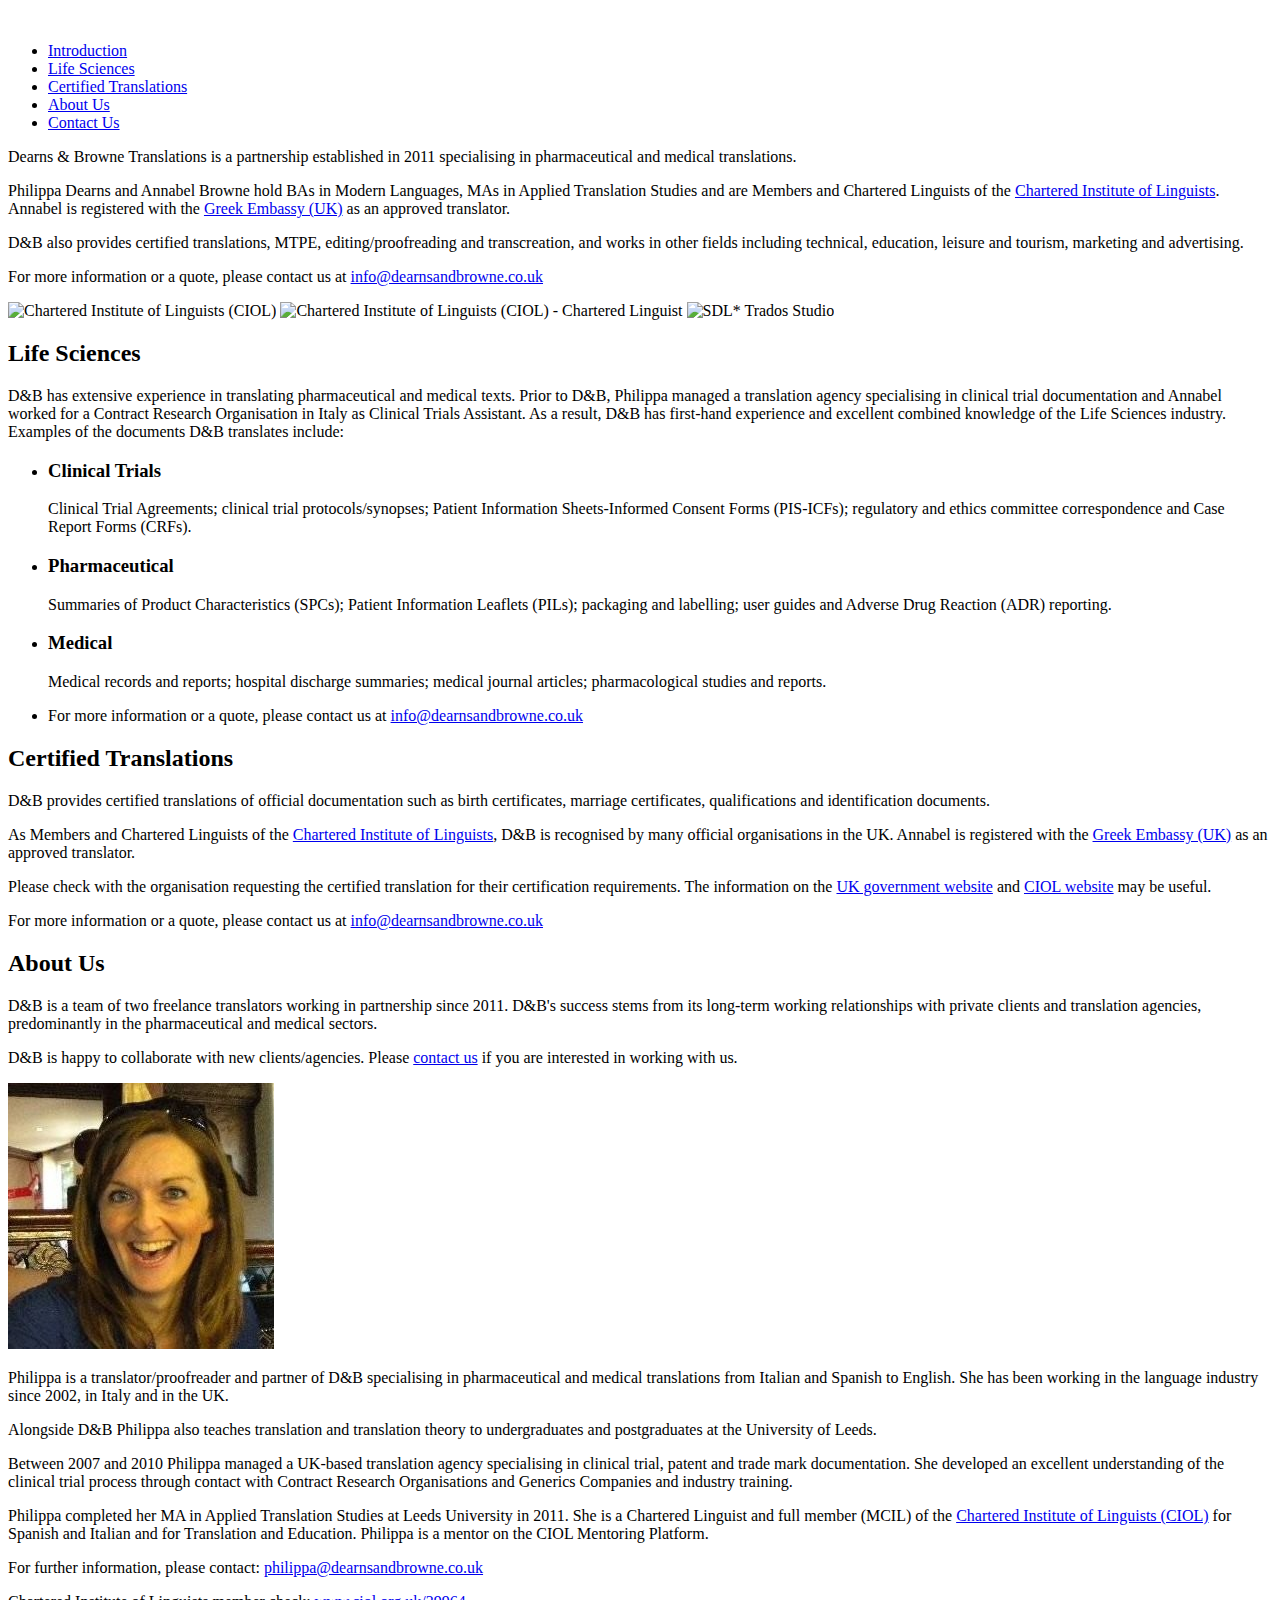
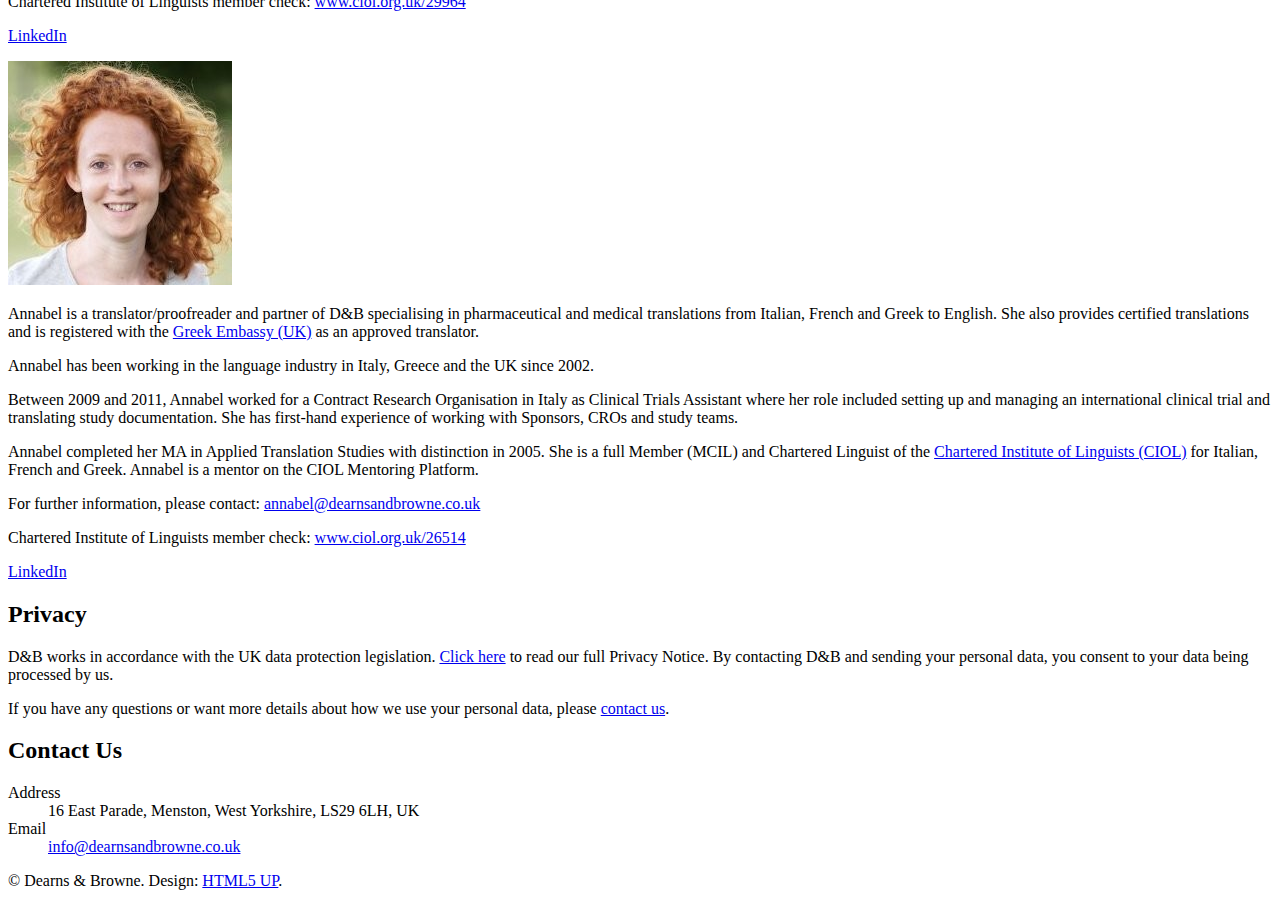
==== public_html/index.html @ 5c35bc79 "Uploading current live D&B website files / assets" ====
<!DOCTYPE HTML>
<html>
<head><meta http-equiv="Content-Type" content="text/html; charset=utf-8">
	<title>Dearns &amp; Browne: translation services from French, Greek, Italian and Spanish to English</title>
	<meta name="keywords" content="Dearns &amp; Browne, Dearns &amp; Browne Translations, translation, translations, translator, translation service, translation services, professional translation, language translation, Spanish (European), Spanish (Latin America), Spanish (Argentina), Spanish (Mexico), French, Italian, Greek, English, Chartered Institute of Linguists, MCIL, Chartered Linguist, CL, Greek Embassy approved translator, clinical trial translation, pharmaceutical, medical, life sciences, certified translations, official documentation, birth certificate translation, marriage certificate translation, qualifications translation, technical, education, leisure and tourism, marketing and advertising, translator, translation company, french to english, french translation, spanish to english, spanish translation, italian to english, italian translation, greek to english, greek translation, language translation, translation company, quality translation, confidentiality" />
	<meta name="description" content="Dearns &amp; Browne Translations is a partnership established in 2011 specialising in pharmaceutical and medical translations from French, Greek, Italian and Spanish to English" />
	
	<meta property="og:description" content="Dearns &amp; Browne Translations is a partnership established in 2011 specialising in pharmaceutical and medical translations from French, Greek, Italian and Spanish to English"/>
	<meta property="og:type" content="website"/>
	<meta property="og:url" content="https://dearnsandbrowne.co.uk/"/>
	<meta property="og:title" content="Dearns &amp; Browne Translations"/>
	<meta property="og:site_name" content="Dearns &amp; Browne Translations"/>
	<meta property="og:image" content="https://dearnsandbrowne.co.uk/images/DandBcircle.png"/>
	
	<meta name="viewport" content="width=device-width, initial-scale=1, user-scalable=no" />
	<link href="/assets/css/main.css" rel="stylesheet" /><noscript><link rel="stylesheet" href="/assets/css/noscript.css" /></noscript>
	<link rel="stylesheet" href="https://use.fontawesome.com/releases/v5.8.1/css/all.css" integrity="sha384-50oBUHEmvpQ+1lW4y57PTFmhCaXp0ML5d60M1M7uH2+nqUivzIebhndOJK28anvf" crossorigin="anonymous"/>
	<link rel="apple-touch-icon" sizes="180x180" href="/assets/favicon/apple-touch-icon.png">
	<link rel="icon" type="image/png" sizes="32x32" href="/assets/favicon/favicon-32x32.png">
	<link rel="icon" type="image/png" sizes="16x16" href="/assets/favicon/favicon-16x16.png">
	<link rel="manifest" href="/assets/favicon/site.webmanifest">
	<link rel="mask-icon" href="/assets/favicon/safari-pinned-tab.svg" color="#5bbad5">
	<meta name="msapplication-TileColor" content="#da532c">
	<meta name="theme-color" content="#0b817f">

	<!-- Global site tag (gtag.js) - Google Analytics -->
	<script async src="https://www.googletagmanager.com/gtag/js?id=UA-22013046-1"></script><script>window.dataLayer = window.dataLayer || []; function gtag(){dataLayer.push(arguments);} gtag('js', new Date()); gtag('config', 'UA-22013046-1');</script>

</head>

<body class="is-preload"><!-- Wrapper -->
<div id="wrapper"><!-- Header -->
<header class="alt" id="header"><span class="logo"><img alt="" src="/images/duru-db-inverse-noback.svg" /></span></header>
<!-- Nav -->

<nav id="nav">
<ul>
	<li><a class="active" href="#introduction">Introduction</a></li>
	<li><a href="#lifesciences">Life Sciences</a></li>
	<li><a href="#certifiedtranslations">Certified Translations</a></li>
	<li><a href="#aboutus">About Us</a></li>
	<li><a href="#contactus">Contact Us</a></li>
</ul>
</nav>

<!-- Main -->

<div id="main"><!-- Introduction -->

<section class="main" id="introduction">
<div class="spotlight"><div class="content">
	<!--<header class="major"><h2>Introduction</h2></header>-->
	<p>Dearns &amp; Browne Translations is a partnership established in 2011 specialising in pharmaceutical and medical translations.</p>

	<p>Philippa Dearns and Annabel Browne hold BAs in Modern Languages, MAs in Applied Translation Studies and are Members and Chartered Linguists of the <a href="https://www.ciol.org.uk/">Chartered Institute of Linguists</a>. Annabel is registered with the <a href="https://www.ciol.org.uk/greek-embassy-approved-translators-interpreters">Greek Embassy (UK)</a> as an approved translator.</p>

	<p>D&amp;B also provides certified translations, MTPE, editing/proofreading and transcreation, and works in other fields including technical, education, leisure and tourism, marketing and advertising.</p>
	
	<p>For more information or a quote, please contact us at <a href="mailto:info@dearnsandbrowne.co.uk">info@dearnsandbrowne.co.uk</a></p>

	<p id="CIOLbadges">
	<img alt="Chartered Institute of Linguists (CIOL)" src="/images/badges/member-logo-mcil.png"/> 
	<img alt="Chartered Institute of Linguists (CIOL) - Chartered Linguist" src="/images/badges/member-logo-cl.png"/> 
	<img alt="SDL* Trados Studio" src="/images/badges/SDL_Trados_Studio_Web_Icons_012.png"/> 
	</p>
	
</div></div></section>

<section class="main special" id="lifesciences">
<div class="spotlight"><div class="content">
	<header class="major"><h2>Life Sciences</h2></header>
	<p>D&amp;B has extensive experience in translating pharmaceutical and medical texts. Prior to D&amp;B, Philippa managed a translation agency specialising in clinical trial documentation and Annabel worked for a Contract Research Organisation in Italy as Clinical Trials Assistant. As a result, D&amp;B has first-hand experience and excellent combined knowledge of the Life Sciences industry. Examples of the documents D&amp;B translates include:</p>

	<ul class="features">
		<li>
			<span class="icon major style1 fas fa-flask"></span>
			<h3>Clinical Trials</h3>
			<p>Clinical Trial Agreements; clinical trial protocols&#8203;/&#8203;synopses; Patient Information Sheets-Informed Consent Forms (PIS-ICFs); regulatory and ethics committee correspondence and Case Report Forms (CRFs).</p>
		</li>
		<li>
			<span class="icon major style3 fas fa-tablets spinner"></span>
			<h3>Pharmaceutical</h3>
			<p>Summaries of Product Characteristics (SPCs); Patient Information Leaflets (PILs); packaging and labelling; user guides and Adverse Drug Reaction (ADR) reporting.</p>
		</li>
		<li>
			<span class="icon major style5 fas fa-briefcase-medical"></span>
			<h3>Medical</h3>
			<p>Medical records and reports; hospital discharge summaries; medical journal articles; pharmacological studies and reports.</p>
		</li>
	</ul>
	<footer class="major">
		<ul class="actions special">
			<li>For more information or a quote, please contact us at <a href="mailto:info@dearnsandbrowne.co.uk">info@dearnsandbrowne.co.uk</a></li>
		</ul>
	</footer>
	
	

	
	
</div></div></section>

<section class="main" id="certifiedtranslations">
<div class="spotlight">
<div class="content">
<header class="major">
<h2>Certified Translations</h2>
</header>

    <p>D&amp;B provides certified translations of official documentation such as birth certificates, marriage certificates, qualifications and identification documents.</p>

	<p>As Members and Chartered Linguists of the <a href="https://www.ciol.org.uk/">Chartered Institute of Linguists</a>, D&amp;B is recognised by many official organisations in the UK. Annabel is registered with the <a href="https://www.ciol.org.uk/greek-embassy-approved-translators-interpreters">Greek Embassy (UK)</a> as an approved translator.</p>

	<p>Please check with the organisation requesting the certified translation for their certification requirements. 
		The information on the <a href="https://www.gov.uk/certifying-a-document">UK government website</a> and <a href="https://www.ciol.org.uk/certified-translations">CIOL website</a> may be useful.</p>


	<p>For more information or a quote, please contact us at <a href="mailto:info@dearnsandbrowne.co.uk">info@dearnsandbrowne.co.uk</a></p>

</div></div></section>



<section class="main" id="aboutus">
<div class="spotlight">
<div class="content">
<header class="major">
<h2>About Us</h2>
</header>

<p>D&amp;B is a team of two freelance translators working in partnership since 2011. D&amp;B's success stems from its long-term working relationships with private clients and translation agencies, predominantly in the pharmaceutical and medical sectors. </p>
<p>D&amp;B is happy to collaborate with new clients&#8203;/&#8203;agencies. Please <a href="mailto:info@dearnsandbrowne.co.uk">contact us</a> if you are interested in working with us.</p>

<div class="row">

<div class="col-6 col-12-medium">
	<p class="biophoto"><span class="image"><img alt="[Philippa photo]" src="images/philippa.jpg" class="biophoto" /></span></p>
	<p>Philippa is a translator&#8203;/&#8203;proofreader and partner of D&amp;B specialising in pharmaceutical and medical translations from Italian and Spanish to English. She has been working in the language industry since 2002, in Italy and in the UK.</p>
	
	<p>Alongside D&amp;B Philippa also teaches translation and translation theory to undergraduates and postgraduates at the University of Leeds.</p>

	<p>Between 2007 and 2010 Philippa managed a UK-based translation agency specialising in clinical trial, patent and trade mark documentation. She developed an excellent understanding of the clinical trial process through contact with Contract Research Organisations and Generics Companies and industry training.</p>

    <p>Philippa completed her MA in Applied Translation Studies at Leeds University in 2011. She is a Chartered Linguist and full member (MCIL) of the <a href="https://www.ciol.org.uk/">Chartered Institute of Linguists (CIOL)</a> for Spanish and Italian and for Translation and Education. Philippa is a mentor on the CIOL Mentoring Platform.</p>

    <p>For further information, please contact: <a href="mailto:philippa@dearnsandbrowne.co.uk">philippa@dearnsandbrowne.co.uk</a></p>
    <p>Chartered Institute of Linguists member check: <a href="http://www.ciol.org.uk/29964">www.ciol.org.uk/29964</a></p>
    <p><a class="icon fab fa-linkedin alt" href="https://www.linkedin.com/in/philippa-dearns-1a127932/"><span class="label">LinkedIn</span></a></p>
</div>

<div class="col-6 col-12-medium">
	<p class="biophoto"><span class="image"><img alt="[Annabel photo]" src="images/annabel.jpg" class="biophoto"/></span></p>
	<p>Annabel is a translator&#8203;/&#8203;proofreader and partner of D&amp;B specialising in pharmaceutical and medical translations from Italian, French and Greek to English. She also provides certified translations and is registered with the <a href="https://www.ciol.org.uk/greek-embassy-approved-translators-interpreters">Greek Embassy (UK)</a> as an approved translator.</p>

    <p>Annabel has been working in the language industry in Italy, Greece and the UK since 2002.</p>

    <p>Between 2009 and 2011, Annabel worked for a Contract Research Organisation in Italy as Clinical Trials Assistant where her role included setting up and managing an international clinical trial and translating study documentation. She has first-hand experience of working with Sponsors, CROs and study teams.</p>

    <p>Annabel completed her MA in Applied Translation Studies with distinction in 2005. She is a full Member (MCIL) and Chartered Linguist of the <a href="https://www.ciol.org.uk/">Chartered Institute of Linguists (CIOL)</a> for Italian, French and Greek. Annabel is a mentor on the CIOL Mentoring Platform.</p>

    <p>For further information, please contact: <a href="mailto:annabel@dearnsandbrowne.co.uk">annabel@dearnsandbrowne.co.uk</a></p>
    <p>Chartered Institute of Linguists member check: <a href="http://www.ciol.org.uk/26514">www.ciol.org.uk/26514</a></p>
    <p><a class="icon fab fa-linkedin alt" href="https://www.linkedin.com/in/annabel-browne-45626832/"><span class="label">LinkedIn</span></a></p>
</div>
</div>

</div></div></section>

</div>

<!-- Footer -->

<footer id="footer">
<section>
<h2>Privacy</h2>

<p>D&amp;B works in accordance with the UK data protection legislation. <a href="/DandB Privacy Notice.pdf">Click here</a> to read our full Privacy Notice. By contacting D&amp;B and sending your personal data, you consent to your data being processed by us.</p>
<p>If you have any questions or want more details about how we use your personal data, please <a href="mailto:info@dearnsandbrowne.co.uk?subject=Privacy enquiry">contact us</a>.</p>
</section>

<section id="contactus">
<h2>Contact Us</h2>

<dl class="alt">
	<dt>Address</dt>
	<dd>16 East Parade, Menston, West Yorkshire, LS29 6LH, UK</dd>
	<dt>Email</dt>
	<dd><a href="mailto:info@dearnsandbrowne.co.uk">info@dearnsandbrowne.co.uk</a></dd>
</dl>
</section>

<p class="copyright">&copy; Dearns &amp; Browne. Design: <a href="https://html5up.net">HTML5 UP</a>.</p>
</footer>
</div>
<!-- Scripts --><script src="/assets/js/jquery.min.js"></script><script src="/assets/js/jquery.scrollex.min.js"></script><script src="/assets/js/jquery.scrolly.min.js"></script><script src="/assets/js/browser.min.js"></script><script src="/assets/js/breakpoints.min.js"></script><script src="/assets/js/util.js"></script><script src="/assets/js/main.js"></script></body>
</html>
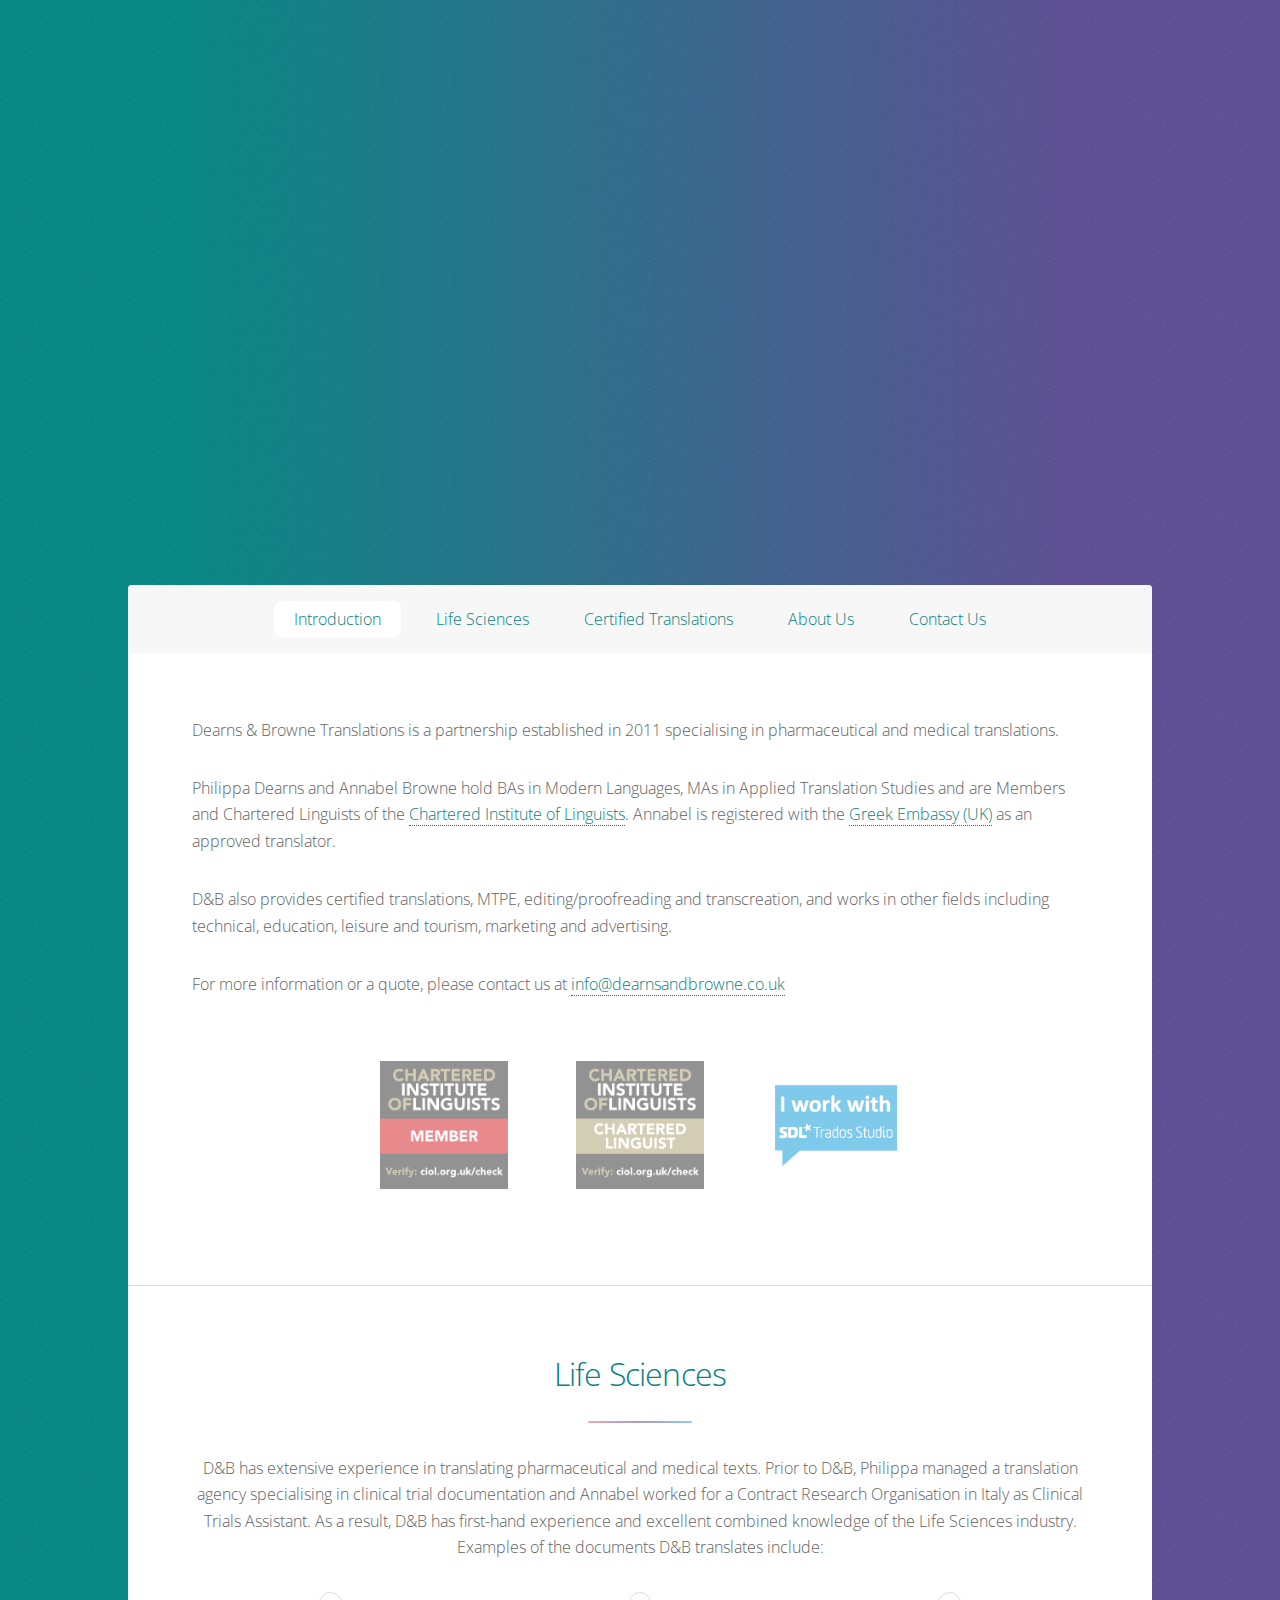
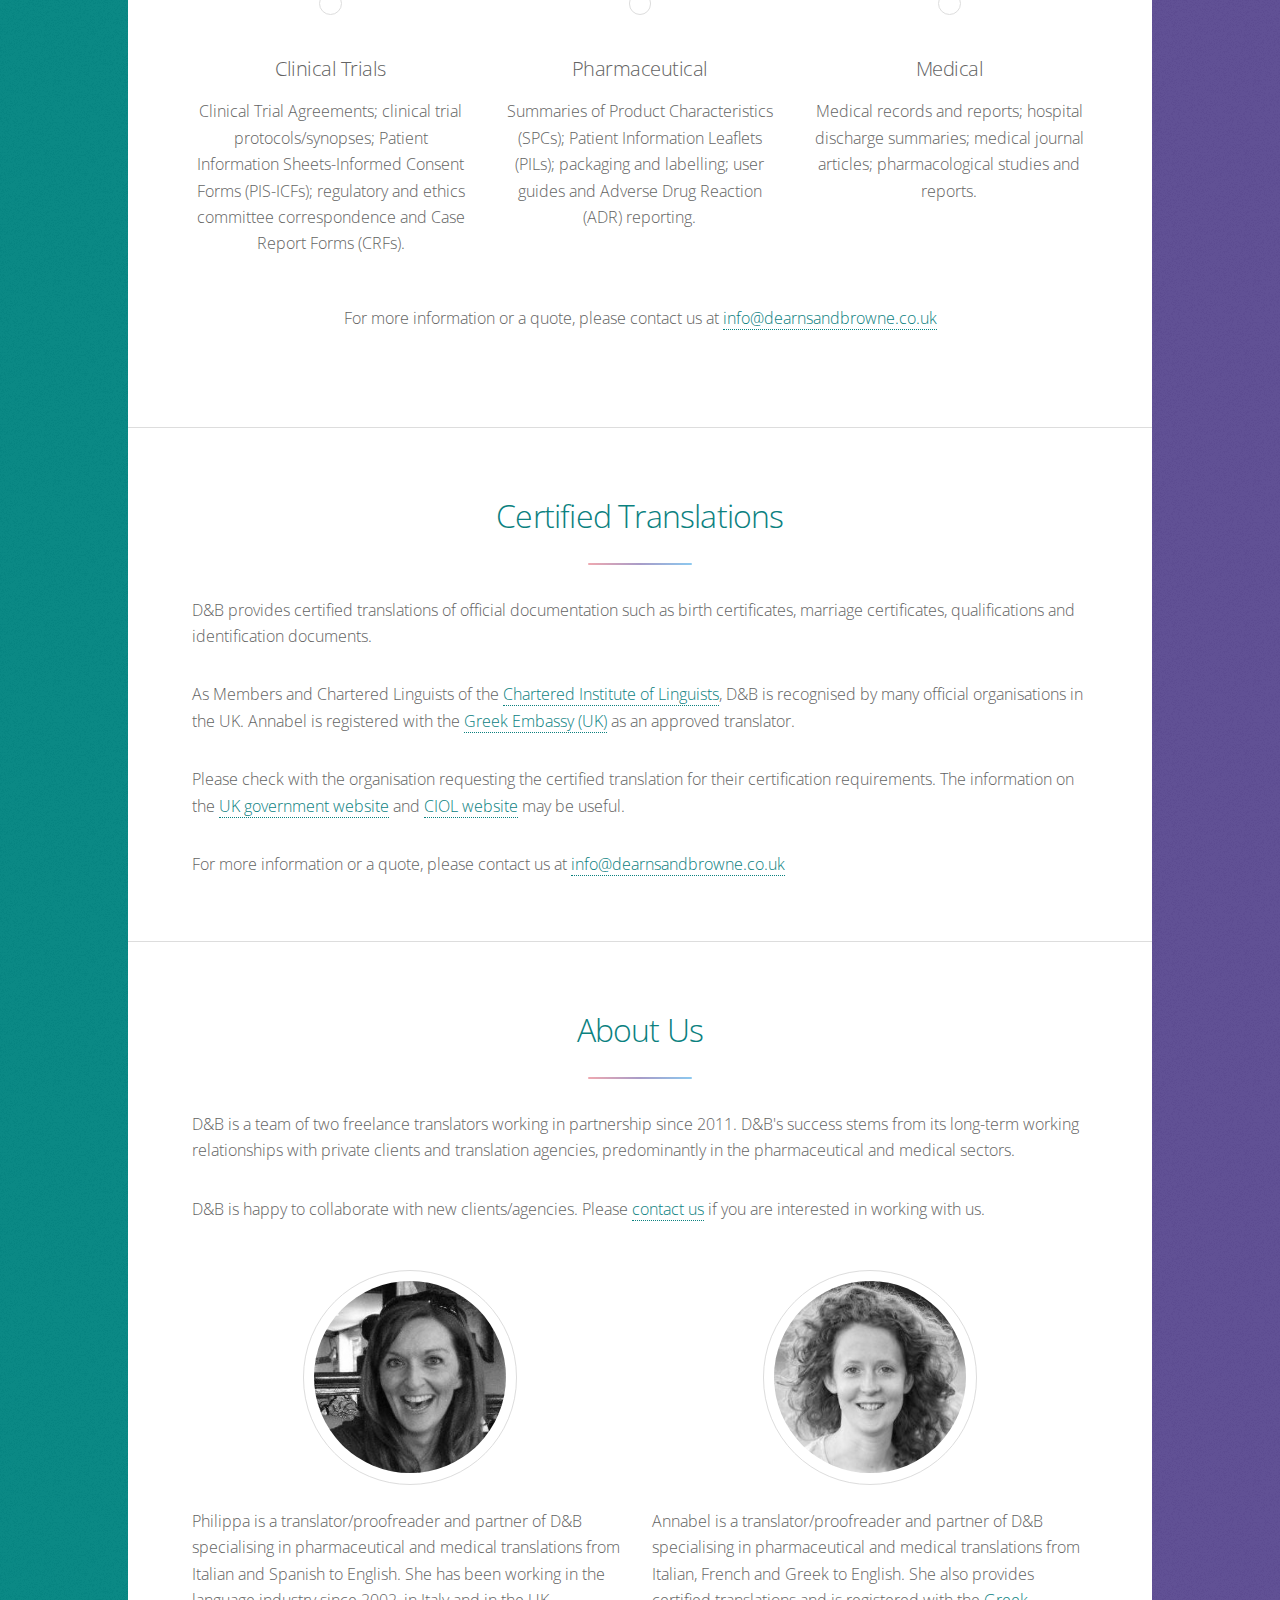
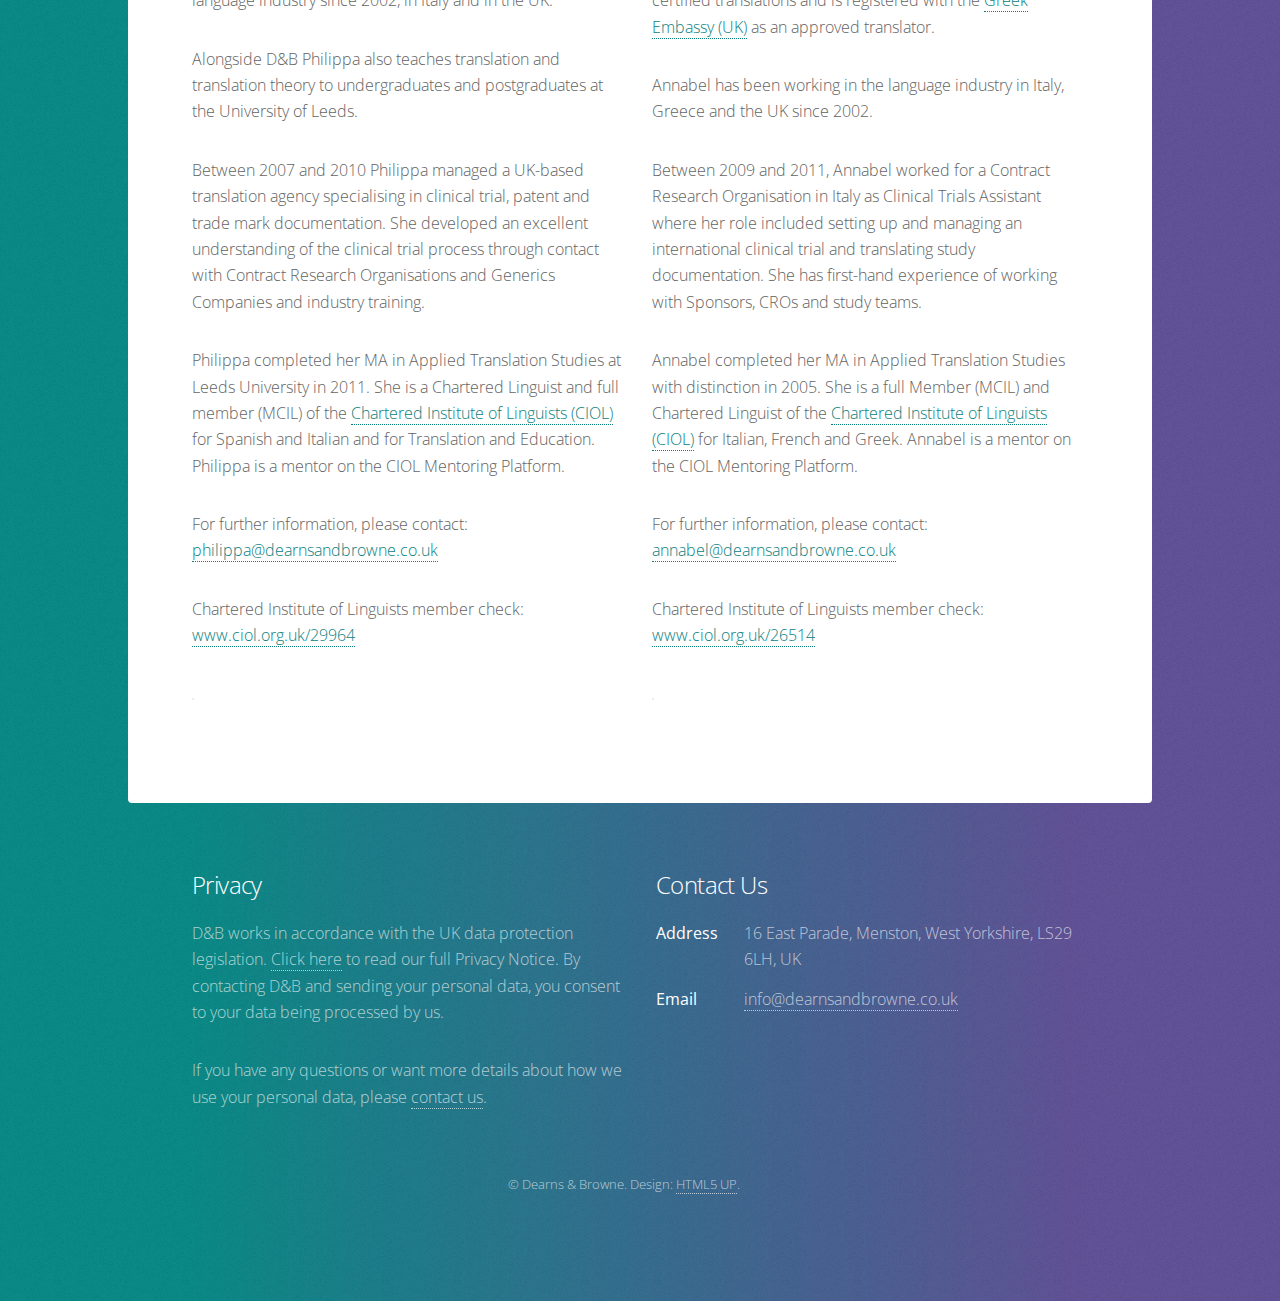
==== commit 8a9e6c47: "Updated index.html to make all href="/ absolute links relative" ====
--- a/public_html/index.html
+++ b/public_html/index.html
@@ -10,16 +10,16 @@
 	<meta property="og:url" content="https://dearnsandbrowne.co.uk/"/>
 	<meta property="og:title" content="Dearns &amp; Browne Translations"/>
 	<meta property="og:site_name" content="Dearns &amp; Browne Translations"/>
-	<meta property="og:image" content="https://dearnsandbrowne.co.uk/images/DandBcircle.png"/>
+	<meta property="og:image" content="images/DandBcircle.png"/>
 	
 	<meta name="viewport" content="width=device-width, initial-scale=1, user-scalable=no" />
-	<link href="/assets/css/main.css" rel="stylesheet" /><noscript><link rel="stylesheet" href="/assets/css/noscript.css" /></noscript>
+	<link href="assets/css/main.css" rel="stylesheet" /><noscript><link rel="stylesheet" href="assets/css/noscript.css" /></noscript>
 	<link rel="stylesheet" href="https://use.fontawesome.com/releases/v5.8.1/css/all.css" integrity="sha384-50oBUHEmvpQ+1lW4y57PTFmhCaXp0ML5d60M1M7uH2+nqUivzIebhndOJK28anvf" crossorigin="anonymous"/>
-	<link rel="apple-touch-icon" sizes="180x180" href="/assets/favicon/apple-touch-icon.png">
-	<link rel="icon" type="image/png" sizes="32x32" href="/assets/favicon/favicon-32x32.png">
-	<link rel="icon" type="image/png" sizes="16x16" href="/assets/favicon/favicon-16x16.png">
-	<link rel="manifest" href="/assets/favicon/site.webmanifest">
-	<link rel="mask-icon" href="/assets/favicon/safari-pinned-tab.svg" color="#5bbad5">
+	<link rel="apple-touch-icon" sizes="180x180" href="assets/favicon/apple-touch-icon.png">
+	<link rel="icon" type="image/png" sizes="32x32" href="assets/favicon/favicon-32x32.png">
+	<link rel="icon" type="image/png" sizes="16x16" href="assets/favicon/favicon-16x16.png">
+	<link rel="manifest" href="assets/favicon/site.webmanifest">
+	<link rel="mask-icon" href="assets/favicon/safari-pinned-tab.svg" color="#5bbad5">
 	<meta name="msapplication-TileColor" content="#da532c">
 	<meta name="theme-color" content="#0b817f">
 
@@ -30,7 +30,7 @@
 
 <body class="is-preload"><!-- Wrapper -->
 <div id="wrapper"><!-- Header -->
-<header class="alt" id="header"><span class="logo"><img alt="" src="/images/duru-db-inverse-noback.svg" /></span></header>
+<header class="alt" id="header"><span class="logo"><img alt="" src="images/duru-db-inverse-noback.svg" /></span></header>
 <!-- Nav -->
 
 <nav id="nav">
@@ -59,9 +59,9 @@
 	<p>For more information or a quote, please contact us at <a href="mailto:info@dearnsandbrowne.co.uk">info@dearnsandbrowne.co.uk</a></p>
 
 	<p id="CIOLbadges">
-	<img alt="Chartered Institute of Linguists (CIOL)" src="/images/badges/member-logo-mcil.png"/> 
-	<img alt="Chartered Institute of Linguists (CIOL) - Chartered Linguist" src="/images/badges/member-logo-cl.png"/> 
-	<img alt="SDL* Trados Studio" src="/images/badges/SDL_Trados_Studio_Web_Icons_012.png"/> 
+	<img alt="Chartered Institute of Linguists (CIOL)" src="images/badges/member-logo-mcil.png"/> 
+	<img alt="Chartered Institute of Linguists (CIOL) - Chartered Linguist" src="images/badges/member-logo-cl.png"/> 
+	<img alt="SDL* Trados Studio" src="images/badges/SDL_Trados_Studio_Web_Icons_012.png"/> 
 	</p>
 	
 </div></div></section>
@@ -193,4 +193,4 @@
 </footer>
 </div>
 <!-- Scripts --><script src="/assets/js/jquery.min.js"></script><script src="/assets/js/jquery.scrollex.min.js"></script><script src="/assets/js/jquery.scrolly.min.js"></script><script src="/assets/js/browser.min.js"></script><script src="/assets/js/breakpoints.min.js"></script><script src="/assets/js/util.js"></script><script src="/assets/js/main.js"></script></body>
-</html>+</html>
--- a/public_html/assets/css/main.css
+++ b/public_html/assets/css/main.css
@@ -0,0 +1,3836 @@
+/*@import url(font-awesome.min.css);*/
+@import "https://fonts.googleapis.com/css?family=Open+Sans:300,400";
+
+/*
+	Stellar by HTML5 UP
+	html5up.net | @ajlkn
+	Free for personal and commercial use under the CCA 3.0 license (html5up.net/license)
+*/
+
+html, body, div, span, applet, object,
+iframe, h1, h2, h3, h4, h5, h6, p, blockquote,
+pre, a, abbr, acronym, address, big, cite,
+code, del, dfn, em, img, ins, kbd, q, s, samp,
+small, strike, strong, sub, sup, tt, var, b,
+u, i, center, dl, dt, dd, ol, ul, li, fieldset,
+form, label, legend, table, caption, tbody,
+tfoot, thead, tr, th, td, article, aside,
+canvas, details, embed, figure, figcaption,
+footer, header, hgroup, menu, nav, output, ruby,
+section, summary, time, mark, audio, video {
+	margin: 0;
+	padding: 0;
+	border: 0;
+	font-size: 100%;
+	font: inherit;
+	vertical-align: baseline;}
+
+article, aside, details, figcaption, figure,
+footer, header, hgroup, menu, nav, section {
+	display: block;}
+
+body {
+	line-height: 1;
+}
+
+ol, ul {
+	list-style: none;
+}
+
+blockquote, q {
+	quotes: none;
+}
+
+	blockquote:before, blockquote:after, q:before, q:after {
+		content: '';
+		content: none;
+	}
+
+table {
+	border-collapse: collapse;
+	border-spacing: 0;
+}
+
+body {
+	-webkit-text-size-adjust: none;
+}
+
+mark {
+	background-color: transparent;
+	color: inherit;
+}
+
+input::-moz-focus-inner {
+	border: 0;
+	padding: 0;
+}
+
+input, select, textarea {
+	-moz-appearance: none;
+	-webkit-appearance: none;
+	-ms-appearance: none;
+	appearance: none;
+}
+
+/* Basic */
+
+	@-ms-viewport {
+		width: device-width;
+	}
+
+	body {
+		-ms-overflow-style: scrollbar;
+	}
+
+	@media screen and (max-width: 480px) {
+
+		html, body {
+			min-width: 320px;
+		}
+
+	}
+
+	html {
+		box-sizing: border-box;
+	}
+
+	*, *:before, *:after {
+		box-sizing: inherit;
+	}
+
+	body {
+		background-color: #058782;
+		background-image: url("images/overlay.png"), -moz-linear-gradient(90deg, #058782 15%, #5f4d93 85%);
+		background-image: url("images/overlay.png"), -webkit-linear-gradient(90deg, #058782 15%, #5f4d93 85%);
+		background-image: url("images/overlay.png"), -ms-linear-gradient(90deg, #058782 15%, #5f4d93 85%);
+		background-image: url("images/overlay.png"), linear-gradient(90deg, #058782 15%, #5f4d93 85%);
+	}
+
+		body.is-preload *, body.is-preload *:before, body.is-preload *:after {
+			-moz-animation: none !important;
+			-webkit-animation: none !important;
+			-ms-animation: none !important;
+			animation: none !important;
+			-moz-transition: none !important;
+			-webkit-transition: none !important;
+			-ms-transition: none !important;
+			transition: none !important;
+		}
+
+/* Type */
+
+	body {
+		background-color: #935d8c;
+		color: rgba(255, 255, 255, 0.65);
+	}
+
+	body, input, select, textarea {
+		font-family: "Open Sans", Helvetica, sans-serif;
+		font-size: 17pt;
+		font-weight: 300;
+		line-height: 1.65;
+	}
+
+		@media screen and (max-width: 1680px) {
+
+			body, input, select, textarea {
+				font-size: 14pt;
+			}
+
+		}
+
+		@media screen and (max-width: 1280px) {
+
+			body, input, select, textarea {
+				font-size: 12pt;
+			}
+
+		}
+
+		@media screen and (max-width: 360px) {
+
+			body, input, select, textarea {
+				font-size: 11pt;
+			}
+
+		}
+
+	a {
+		-moz-transition: color 0.2s ease, border-bottom 0.2s ease;
+		-webkit-transition: color 0.2s ease, border-bottom 0.2s ease;
+		-ms-transition: color 0.2s ease, border-bottom 0.2s ease;
+		transition: color 0.2s ease, border-bottom 0.2s ease;
+		text-decoration: none;
+		border-bottom: dotted 1px;
+		color: inherit;
+	}
+
+		a:hover {
+			border-bottom-color: transparent;
+		}
+
+	strong, b {
+		font-weight: 400;
+	}
+
+	em, i {
+		font-style: italic;
+	}
+
+	p {
+		margin: 0 0 2em 0;
+	}
+
+		p.content {
+			-moz-columns: 20em 2;
+			-webkit-columns: 20em 2;
+			-ms-columns: 20em 2;
+			columns: 20em 2;
+			-moz-column-gap: 2em;
+			-webkit-column-gap: 2em;
+			-ms-column-gap: 2em;
+			column-gap: 2em;
+			text-align: justify;
+		}
+
+	h1, h2, h3, h4, h5, h6 {
+		font-weight: 300;
+		line-height: 1.5;
+		margin: 0 0 0.7em 0;
+		letter-spacing: -0.025em;
+	}
+
+		h1 a, h2 a, h3 a, h4 a, h5 a, h6 a {
+			color: inherit;
+			text-decoration: none;
+		}
+
+	h1 {
+		font-size: 2.5em;
+		line-height: 1.2;
+	}
+
+	h2 {
+		font-size: 1.5em;
+	}
+
+	h3 {
+		font-size: 1.25em;
+	}
+
+	h4 {
+		font-size: 1.1em;
+	}
+
+	h5 {
+		font-size: 0.9em;
+	}
+
+	h6 {
+		font-size: 0.7em;
+	}
+
+	@media screen and (max-width: 736px) {
+
+		h1 {
+			font-size: 2em;
+		}
+
+	}
+
+	sub {
+		font-size: 0.8em;
+		position: relative;
+		top: 0.5em;
+	}
+
+	sup {
+		font-size: 0.8em;
+		position: relative;
+		top: -0.5em;
+	}
+
+	blockquote {
+		border-left: solid 4px;
+		font-style: italic;
+		margin: 0 0 2em 0;
+		padding: 0.5em 0 0.5em 2em;
+	}
+
+	code {
+		border-radius: 8px;
+		border: solid 1px;
+		font-family: "Courier New", monospace;
+		font-size: 0.9em;
+		margin: 0 0.25em;
+		padding: 0.25em 0.65em;
+	}
+
+	pre {
+		-webkit-overflow-scrolling: touch;
+		font-family: "Courier New", monospace;
+		font-size: 0.9em;
+		margin: 0 0 2em 0;
+	}
+
+		pre code {
+			display: block;
+			line-height: 1.75;
+			padding: 1em 1.5em;
+			overflow-x: auto;
+		}
+
+	hr {
+		border: 0;
+		border-bottom: solid 1px;
+		margin: 2em 0;
+	}
+
+		hr.major {
+			margin: 3em 0;
+		}
+
+	.align-left {
+		text-align: left;
+	}
+
+	.align-center {
+		text-align: center;
+	}
+
+	.align-right {
+		text-align: right;
+	}
+
+	input, select, textarea {
+		color: #ffffff;
+	}
+
+	a:hover {
+		color: #ffffff;
+	}
+
+	strong, b {
+		color: #ffffff;
+	}
+
+	h1, h2, h3, h4, h5, h6 {
+		color: #ffffff;
+	}
+
+	blockquote {
+		border-left-color: rgba(255, 255, 255, 0.35);
+	}
+
+	code {
+		background: rgba(255, 255, 255, 0.075);
+		border-color: rgba(255, 255, 255, 0.35);
+	}
+
+	hr {
+		border-bottom-color: rgba(255, 255, 255, 0.35);
+	}
+
+/* Row */
+
+	.row {
+		display: flex;
+		flex-wrap: wrap;
+		box-sizing: border-box;
+		align-items: stretch;
+	}
+
+		.row > * {
+			box-sizing: border-box;
+		}
+
+		.row.gtr-uniform > * > :last-child {
+			margin-bottom: 0;
+		}
+
+		.row.aln-left {
+			justify-content: flex-start;
+		}
+
+		.row.aln-center {
+			justify-content: center;
+		}
+
+		.row.aln-right {
+			justify-content: flex-end;
+		}
+
+		.row.aln-top {
+			align-items: flex-start;
+		}
+
+		.row.aln-middle {
+			align-items: center;
+		}
+
+		.row.aln-bottom {
+			align-items: flex-end;
+		}
+
+		.row > .imp {
+			order: -1;
+		}
+
+		.row > .col-1 {
+			width: 8.3333333333%;
+		}
+
+		.row > .off-1 {
+			margin-left: 8.3333333333%;
+		}
+
+		.row > .col-2 {
+			width: 16.6666666667%;
+		}
+
+		.row > .off-2 {
+			margin-left: 16.6666666667%;
+		}
+
+		.row > .col-3 {
+			width: 25%;
+		}
+
+		.row > .off-3 {
+			margin-left: 25%;
+		}
+
+		.row > .col-4 {
+			width: 33.3333333333%;
+		}
+
+		.row > .off-4 {
+			margin-left: 33.3333333333%;
+		}
+
+		.row > .col-5 {
+			width: 41.6666666667%;
+		}
+
+		.row > .off-5 {
+			margin-left: 41.6666666667%;
+		}
+
+		.row > .col-6 {
+			width: 50%;
+		}
+
+		.row > .off-6 {
+			margin-left: 50%;
+		}
+
+		.row > .col-7 {
+			width: 58.3333333333%;
+		}
+
+		.row > .off-7 {
+			margin-left: 58.3333333333%;
+		}
+
+		.row > .col-8 {
+			width: 66.6666666667%;
+		}
+
+		.row > .off-8 {
+			margin-left: 66.6666666667%;
+		}
+
+		.row > .col-9 {
+			width: 75%;
+		}
+
+		.row > .off-9 {
+			margin-left: 75%;
+		}
+
+		.row > .col-10 {
+			width: 83.3333333333%;
+		}
+
+		.row > .off-10 {
+			margin-left: 83.3333333333%;
+		}
+
+		.row > .col-11 {
+			width: 91.6666666667%;
+		}
+
+		.row > .off-11 {
+			margin-left: 91.6666666667%;
+		}
+
+		.row > .col-12 {
+			width: 100%;
+		}
+
+		.row > .off-12 {
+			margin-left: 100%;
+		}
+
+		.row.gtr-0 {
+			margin-top: 0;
+			margin-left: 0em;
+		}
+
+			.row.gtr-0 > * {
+				padding: 0 0 0 0em;
+			}
+
+			.row.gtr-0.gtr-uniform {
+				margin-top: 0em;
+			}
+
+				.row.gtr-0.gtr-uniform > * {
+					padding-top: 0em;
+				}
+
+		.row.gtr-25 {
+			margin-top: 0;
+			margin-left: -0.375em;
+		}
+
+			.row.gtr-25 > * {
+				padding: 0 0 0 0.375em;
+			}
+
+			.row.gtr-25.gtr-uniform {
+				margin-top: -0.375em;
+			}
+
+				.row.gtr-25.gtr-uniform > * {
+					padding-top: 0.375em;
+				}
+
+		.row.gtr-50 {
+			margin-top: 0;
+			margin-left: -0.75em;
+		}
+
+			.row.gtr-50 > * {
+				padding: 0 0 0 0.75em;
+			}
+
+			.row.gtr-50.gtr-uniform {
+				margin-top: -0.75em;
+			}
+
+				.row.gtr-50.gtr-uniform > * {
+					padding-top: 0.75em;
+				}
+
+		.row {
+			margin-top: 0;
+			margin-left: -1.5em;
+		}
+
+			.row > * {
+				padding: 0 0 0 1.5em;
+			}
+
+			.row.gtr-uniform {
+				margin-top: -1.5em;
+			}
+
+				.row.gtr-uniform > * {
+					padding-top: 1.5em;
+				}
+
+		.row.gtr-150 {
+			margin-top: 0;
+			margin-left: -2.25em;
+		}
+
+			.row.gtr-150 > * {
+				padding: 0 0 0 2.25em;
+			}
+
+			.row.gtr-150.gtr-uniform {
+				margin-top: -2.25em;
+			}
+
+				.row.gtr-150.gtr-uniform > * {
+					padding-top: 2.25em;
+				}
+
+		.row.gtr-200 {
+			margin-top: 0;
+			margin-left: -3em;
+		}
+
+			.row.gtr-200 > * {
+				padding: 0 0 0 3em;
+			}
+
+			.row.gtr-200.gtr-uniform {
+				margin-top: -3em;
+			}
+
+				.row.gtr-200.gtr-uniform > * {
+					padding-top: 3em;
+				}
+
+		@media screen and (max-width: 1680px) {
+
+			.row {
+				display: flex;
+				flex-wrap: wrap;
+				box-sizing: border-box;
+				align-items: stretch;
+			}
+
+				.row > * {
+					box-sizing: border-box;
+				}
+
+				.row.gtr-uniform > * > :last-child {
+					margin-bottom: 0;
+				}
+
+				.row.aln-left {
+					justify-content: flex-start;
+				}
+
+				.row.aln-center {
+					justify-content: center;
+				}
+
+				.row.aln-right {
+					justify-content: flex-end;
+				}
+
+				.row.aln-top {
+					align-items: flex-start;
+				}
+
+				.row.aln-middle {
+					align-items: center;
+				}
+
+				.row.aln-bottom {
+					align-items: flex-end;
+				}
+
+				.row > .imp-xlarge {
+					order: -1;
+				}
+
+				.row > .col-1-xlarge {
+					width: 8.3333333333%;
+				}
+
+				.row > .off-1-xlarge {
+					margin-left: 8.3333333333%;
+				}
+
+				.row > .col-2-xlarge {
+					width: 16.6666666667%;
+				}
+
+				.row > .off-2-xlarge {
+					margin-left: 16.6666666667%;
+				}
+
+				.row > .col-3-xlarge {
+					width: 25%;
+				}
+
+				.row > .off-3-xlarge {
+					margin-left: 25%;
+				}
+
+				.row > .col-4-xlarge {
+					width: 33.3333333333%;
+				}
+
+				.row > .off-4-xlarge {
+					margin-left: 33.3333333333%;
+				}
+
+				.row > .col-5-xlarge {
+					width: 41.6666666667%;
+				}
+
+				.row > .off-5-xlarge {
+					margin-left: 41.6666666667%;
+				}
+
+				.row > .col-6-xlarge {
+					width: 50%;
+				}
+
+				.row > .off-6-xlarge {
+					margin-left: 50%;
+				}
+
+				.row > .col-7-xlarge {
+					width: 58.3333333333%;
+				}
+
+				.row > .off-7-xlarge {
+					margin-left: 58.3333333333%;
+				}
+
+				.row > .col-8-xlarge {
+					width: 66.6666666667%;
+				}
+
+				.row > .off-8-xlarge {
+					margin-left: 66.6666666667%;
+				}
+
+				.row > .col-9-xlarge {
+					width: 75%;
+				}
+
+				.row > .off-9-xlarge {
+					margin-left: 75%;
+				}
+
+				.row > .col-10-xlarge {
+					width: 83.3333333333%;
+				}
+
+				.row > .off-10-xlarge {
+					margin-left: 83.3333333333%;
+				}
+
+				.row > .col-11-xlarge {
+					width: 91.6666666667%;
+				}
+
+				.row > .off-11-xlarge {
+					margin-left: 91.6666666667%;
+				}
+
+				.row > .col-12-xlarge {
+					width: 100%;
+				}
+
+				.row > .off-12-xlarge {
+					margin-left: 100%;
+				}
+
+				.row.gtr-0 {
+					margin-top: 0;
+					margin-left: 0em;
+				}
+
+					.row.gtr-0 > * {
+						padding: 0 0 0 0em;
+					}
+
+					.row.gtr-0.gtr-uniform {
+						margin-top: 0em;
+					}
+
+						.row.gtr-0.gtr-uniform > * {
+							padding-top: 0em;
+						}
+
+				.row.gtr-25 {
+					margin-top: 0;
+					margin-left: -0.375em;
+				}
+
+					.row.gtr-25 > * {
+						padding: 0 0 0 0.375em;
+					}
+
+					.row.gtr-25.gtr-uniform {
+						margin-top: -0.375em;
+					}
+
+						.row.gtr-25.gtr-uniform > * {
+							padding-top: 0.375em;
+						}
+
+				.row.gtr-50 {
+					margin-top: 0;
+					margin-left: -0.75em;
+				}
+
+					.row.gtr-50 > * {
+						padding: 0 0 0 0.75em;
+					}
+
+					.row.gtr-50.gtr-uniform {
+						margin-top: -0.75em;
+					}
+
+						.row.gtr-50.gtr-uniform > * {
+							padding-top: 0.75em;
+						}
+
+				.row {
+					margin-top: 0;
+					margin-left: -1.5em;
+				}
+
+					.row > * {
+						padding: 0 0 0 1.5em;
+					}
+
+					.row.gtr-uniform {
+						margin-top: -1.5em;
+					}
+
+						.row.gtr-uniform > * {
+							padding-top: 1.5em;
+						}
+
+				.row.gtr-150 {
+					margin-top: 0;
+					margin-left: -2.25em;
+				}
+
+					.row.gtr-150 > * {
+						padding: 0 0 0 2.25em;
+					}
+
+					.row.gtr-150.gtr-uniform {
+						margin-top: -2.25em;
+					}
+
+						.row.gtr-150.gtr-uniform > * {
+							padding-top: 2.25em;
+						}
+
+				.row.gtr-200 {
+					margin-top: 0;
+					margin-left: -3em;
+				}
+
+					.row.gtr-200 > * {
+						padding: 0 0 0 3em;
+					}
+
+					.row.gtr-200.gtr-uniform {
+						margin-top: -3em;
+					}
+
+						.row.gtr-200.gtr-uniform > * {
+							padding-top: 3em;
+						}
+
+		}
+
+		@media screen and (max-width: 1280px) {
+
+			.row {
+				display: flex;
+				flex-wrap: wrap;
+				box-sizing: border-box;
+				align-items: stretch;
+			}
+
+				.row > * {
+					box-sizing: border-box;
+				}
+
+				.row.gtr-uniform > * > :last-child {
+					margin-bottom: 0;
+				}
+
+				.row.aln-left {
+					justify-content: flex-start;
+				}
+
+				.row.aln-center {
+					justify-content: center;
+				}
+
+				.row.aln-right {
+					justify-content: flex-end;
+				}
+
+				.row.aln-top {
+					align-items: flex-start;
+				}
+
+				.row.aln-middle {
+					align-items: center;
+				}
+
+				.row.aln-bottom {
+					align-items: flex-end;
+				}
+
+				.row > .imp-large {
+					order: -1;
+				}
+
+				.row > .col-1-large {
+					width: 8.3333333333%;
+				}
+
+				.row > .off-1-large {
+					margin-left: 8.3333333333%;
+				}
+
+				.row > .col-2-large {
+					width: 16.6666666667%;
+				}
+
+				.row > .off-2-large {
+					margin-left: 16.6666666667%;
+				}
+
+				.row > .col-3-large {
+					width: 25%;
+				}
+
+				.row > .off-3-large {
+					margin-left: 25%;
+				}
+
+				.row > .col-4-large {
+					width: 33.3333333333%;
+				}
+
+				.row > .off-4-large {
+					margin-left: 33.3333333333%;
+				}
+
+				.row > .col-5-large {
+					width: 41.6666666667%;
+				}
+
+				.row > .off-5-large {
+					margin-left: 41.6666666667%;
+				}
+
+				.row > .col-6-large {
+					width: 50%;
+				}
+
+				.row > .off-6-large {
+					margin-left: 50%;
+				}
+
+				.row > .col-7-large {
+					width: 58.3333333333%;
+				}
+
+				.row > .off-7-large {
+					margin-left: 58.3333333333%;
+				}
+
+				.row > .col-8-large {
+					width: 66.6666666667%;
+				}
+
+				.row > .off-8-large {
+					margin-left: 66.6666666667%;
+				}
+
+				.row > .col-9-large {
+					width: 75%;
+				}
+
+				.row > .off-9-large {
+					margin-left: 75%;
+				}
+
+				.row > .col-10-large {
+					width: 83.3333333333%;
+				}
+
+				.row > .off-10-large {
+					margin-left: 83.3333333333%;
+				}
+
+				.row > .col-11-large {
+					width: 91.6666666667%;
+				}
+
+				.row > .off-11-large {
+					margin-left: 91.6666666667%;
+				}
+
+				.row > .col-12-large {
+					width: 100%;
+				}
+
+				.row > .off-12-large {
+					margin-left: 100%;
+				}
+
+				.row.gtr-0 {
+					margin-top: 0;
+					margin-left: 0em;
+				}
+
+					.row.gtr-0 > * {
+						padding: 0 0 0 0em;
+					}
+
+					.row.gtr-0.gtr-uniform {
+						margin-top: 0em;
+					}
+
+						.row.gtr-0.gtr-uniform > * {
+							padding-top: 0em;
+						}
+
+				.row.gtr-25 {
+					margin-top: 0;
+					margin-left: -0.375em;
+				}
+
+					.row.gtr-25 > * {
+						padding: 0 0 0 0.375em;
+					}
+
+					.row.gtr-25.gtr-uniform {
+						margin-top: -0.375em;
+					}
+
+						.row.gtr-25.gtr-uniform > * {
+							padding-top: 0.375em;
+						}
+
+				.row.gtr-50 {
+					margin-top: 0;
+					margin-left: -0.75em;
+				}
+
+					.row.gtr-50 > * {
+						padding: 0 0 0 0.75em;
+					}
+
+					.row.gtr-50.gtr-uniform {
+						margin-top: -0.75em;
+					}
+
+						.row.gtr-50.gtr-uniform > * {
+							padding-top: 0.75em;
+						}
+
+				.row {
+					margin-top: 0;
+					margin-left: -1.5em;
+				}
+
+					.row > * {
+						padding: 0 0 0 1.5em;
+					}
+
+					.row.gtr-uniform {
+						margin-top: -1.5em;
+					}
+
+						.row.gtr-uniform > * {
+							padding-top: 1.5em;
+						}
+
+				.row.gtr-150 {
+					margin-top: 0;
+					margin-left: -2.25em;
+				}
+
+					.row.gtr-150 > * {
+						padding: 0 0 0 2.25em;
+					}
+
+					.row.gtr-150.gtr-uniform {
+						margin-top: -2.25em;
+					}
+
+						.row.gtr-150.gtr-uniform > * {
+							padding-top: 2.25em;
+						}
+
+				.row.gtr-200 {
+					margin-top: 0;
+					margin-left: -3em;
+				}
+
+					.row.gtr-200 > * {
+						padding: 0 0 0 3em;
+					}
+
+					.row.gtr-200.gtr-uniform {
+						margin-top: -3em;
+					}
+
+						.row.gtr-200.gtr-uniform > * {
+							padding-top: 3em;
+						}
+
+		}
+
+		@media screen and (max-width: 980px) {
+
+			.row {
+				display: flex;
+				flex-wrap: wrap;
+				box-sizing: border-box;
+				align-items: stretch;
+			}
+
+				.row > * {
+					box-sizing: border-box;
+				}
+
+				.row.gtr-uniform > * > :last-child {
+					margin-bottom: 0;
+				}
+
+				.row.aln-left {
+					justify-content: flex-start;
+				}
+
+				.row.aln-center {
+					justify-content: center;
+				}
+
+				.row.aln-right {
+					justify-content: flex-end;
+				}
+
+				.row.aln-top {
+					align-items: flex-start;
+				}
+
+				.row.aln-middle {
+					align-items: center;
+				}
+
+				.row.aln-bottom {
+					align-items: flex-end;
+				}
+
+				.row > .imp-medium {
+					order: -1;
+				}
+
+				.row > .col-1-medium {
+					width: 8.3333333333%;
+				}
+
+				.row > .off-1-medium {
+					margin-left: 8.3333333333%;
+				}
+
+				.row > .col-2-medium {
+					width: 16.6666666667%;
+				}
+
+				.row > .off-2-medium {
+					margin-left: 16.6666666667%;
+				}
+
+				.row > .col-3-medium {
+					width: 25%;
+				}
+
+				.row > .off-3-medium {
+					margin-left: 25%;
+				}
+
+				.row > .col-4-medium {
+					width: 33.3333333333%;
+				}
+
+				.row > .off-4-medium {
+					margin-left: 33.3333333333%;
+				}
+
+				.row > .col-5-medium {
+					width: 41.6666666667%;
+				}
+
+				.row > .off-5-medium {
+					margin-left: 41.6666666667%;
+				}
+
+				.row > .col-6-medium {
+					width: 50%;
+				}
+
+				.row > .off-6-medium {
+					margin-left: 50%;
+				}
+
+				.row > .col-7-medium {
+					width: 58.3333333333%;
+				}
+
+				.row > .off-7-medium {
+					margin-left: 58.3333333333%;
+				}
+
+				.row > .col-8-medium {
+					width: 66.6666666667%;
+				}
+
+				.row > .off-8-medium {
+					margin-left: 66.6666666667%;
+				}
+
+				.row > .col-9-medium {
+					width: 75%;
+				}
+
+				.row > .off-9-medium {
+					margin-left: 75%;
+				}
+
+				.row > .col-10-medium {
+					width: 83.3333333333%;
+				}
+
+				.row > .off-10-medium {
+					margin-left: 83.3333333333%;
+				}
+
+				.row > .col-11-medium {
+					width: 91.6666666667%;
+				}
+
+				.row > .off-11-medium {
+					margin-left: 91.6666666667%;
+				}
+
+				.row > .col-12-medium {
+					width: 100%;
+				}
+
+				.row > .off-12-medium {
+					margin-left: 100%;
+				}
+
+				.row.gtr-0 {
+					margin-top: 0;
+					margin-left: 0em;
+				}
+
+					.row.gtr-0 > * {
+						padding: 0 0 0 0em;
+					}
+
+					.row.gtr-0.gtr-uniform {
+						margin-top: 0em;
+					}
+
+						.row.gtr-0.gtr-uniform > * {
+							padding-top: 0em;
+						}
+
+				.row.gtr-25 {
+					margin-top: 0;
+					margin-left: -0.375em;
+				}
+
+					.row.gtr-25 > * {
+						padding: 0 0 0 0.375em;
+					}
+
+					.row.gtr-25.gtr-uniform {
+						margin-top: -0.375em;
+					}
+
+						.row.gtr-25.gtr-uniform > * {
+							padding-top: 0.375em;
+						}
+
+				.row.gtr-50 {
+					margin-top: 0;
+					margin-left: -0.75em;
+				}
+
+					.row.gtr-50 > * {
+						padding: 0 0 0 0.75em;
+					}
+
+					.row.gtr-50.gtr-uniform {
+						margin-top: -0.75em;
+					}
+
+						.row.gtr-50.gtr-uniform > * {
+							padding-top: 0.75em;
+						}
+
+				.row {
+					margin-top: 0;
+					margin-left: -1.5em;
+				}
+
+					.row > * {
+						padding: 0 0 0 1.5em;
+					}
+
+					.row.gtr-uniform {
+						margin-top: -1.5em;
+					}
+
+						.row.gtr-uniform > * {
+							padding-top: 1.5em;
+						}
+
+				.row.gtr-150 {
+					margin-top: 0;
+					margin-left: -2.25em;
+				}
+
+					.row.gtr-150 > * {
+						padding: 0 0 0 2.25em;
+					}
+
+					.row.gtr-150.gtr-uniform {
+						margin-top: -2.25em;
+					}
+
+						.row.gtr-150.gtr-uniform > * {
+							padding-top: 2.25em;
+						}
+
+				.row.gtr-200 {
+					margin-top: 0;
+					margin-left: -3em;
+				}
+
+					.row.gtr-200 > * {
+						padding: 0 0 0 3em;
+					}
+
+					.row.gtr-200.gtr-uniform {
+						margin-top: -3em;
+					}
+
+						.row.gtr-200.gtr-uniform > * {
+							padding-top: 3em;
+						}
+
+		}
+
+		@media screen and (max-width: 736px) {
+
+			.row {
+				display: flex;
+				flex-wrap: wrap;
+				box-sizing: border-box;
+				align-items: stretch;
+			}
+
+				.row > * {
+					box-sizing: border-box;
+				}
+
+				.row.gtr-uniform > * > :last-child {
+					margin-bottom: 0;
+				}
+
+				.row.aln-left {
+					justify-content: flex-start;
+				}
+
+				.row.aln-center {
+					justify-content: center;
+				}
+
+				.row.aln-right {
+					justify-content: flex-end;
+				}
+
+				.row.aln-top {
+					align-items: flex-start;
+				}
+
+				.row.aln-middle {
+					align-items: center;
+				}
+
+				.row.aln-bottom {
+					align-items: flex-end;
+				}
+
+				.row > .imp-small {
+					order: -1;
+				}
+
+				.row > .col-1-small {
+					width: 8.3333333333%;
+				}
+
+				.row > .off-1-small {
+					margin-left: 8.3333333333%;
+				}
+
+				.row > .col-2-small {
+					width: 16.6666666667%;
+				}
+
+				.row > .off-2-small {
+					margin-left: 16.6666666667%;
+				}
+
+				.row > .col-3-small {
+					width: 25%;
+				}
+
+				.row > .off-3-small {
+					margin-left: 25%;
+				}
+
+				.row > .col-4-small {
+					width: 33.3333333333%;
+				}
+
+				.row > .off-4-small {
+					margin-left: 33.3333333333%;
+				}
+
+				.row > .col-5-small {
+					width: 41.6666666667%;
+				}
+
+				.row > .off-5-small {
+					margin-left: 41.6666666667%;
+				}
+
+				.row > .col-6-small {
+					width: 50%;
+				}
+
+				.row > .off-6-small {
+					margin-left: 50%;
+				}
+
+				.row > .col-7-small {
+					width: 58.3333333333%;
+				}
+
+				.row > .off-7-small {
+					margin-left: 58.3333333333%;
+				}
+
+				.row > .col-8-small {
+					width: 66.6666666667%;
+				}
+
+				.row > .off-8-small {
+					margin-left: 66.6666666667%;
+				}
+
+				.row > .col-9-small {
+					width: 75%;
+				}
+
+				.row > .off-9-small {
+					margin-left: 75%;
+				}
+
+				.row > .col-10-small {
+					width: 83.3333333333%;
+				}
+
+				.row > .off-10-small {
+					margin-left: 83.3333333333%;
+				}
+
+				.row > .col-11-small {
+					width: 91.6666666667%;
+				}
+
+				.row > .off-11-small {
+					margin-left: 91.6666666667%;
+				}
+
+				.row > .col-12-small {
+					width: 100%;
+				}
+
+				.row > .off-12-small {
+					margin-left: 100%;
+				}
+
+				.row.gtr-0 {
+					margin-top: 0;
+					margin-left: 0em;
+				}
+
+					.row.gtr-0 > * {
+						padding: 0 0 0 0em;
+					}
+
+					.row.gtr-0.gtr-uniform {
+						margin-top: 0em;
+					}
+
+						.row.gtr-0.gtr-uniform > * {
+							padding-top: 0em;
+						}
+
+				.row.gtr-25 {
+					margin-top: 0;
+					margin-left: -0.25em;
+				}
+
+					.row.gtr-25 > * {
+						padding: 0 0 0 0.25em;
+					}
+
+					.row.gtr-25.gtr-uniform {
+						margin-top: -0.25em;
+					}
+
+						.row.gtr-25.gtr-uniform > * {
+							padding-top: 0.25em;
+						}
+
+				.row.gtr-50 {
+					margin-top: 0;
+					margin-left: -0.5em;
+				}
+
+					.row.gtr-50 > * {
+						padding: 0 0 0 0.5em;
+					}
+
+					.row.gtr-50.gtr-uniform {
+						margin-top: -0.5em;
+					}
+
+						.row.gtr-50.gtr-uniform > * {
+							padding-top: 0.5em;
+						}
+
+				.row {
+					margin-top: 0;
+					margin-left: -1em;
+				}
+
+					.row > * {
+						padding: 0 0 0 1em;
+					}
+
+					.row.gtr-uniform {
+						margin-top: -1em;
+					}
+
+						.row.gtr-uniform > * {
+							padding-top: 1em;
+						}
+
+				.row.gtr-150 {
+					margin-top: 0;
+					margin-left: -1.5em;
+				}
+
+					.row.gtr-150 > * {
+						padding: 0 0 0 1.5em;
+					}
+
+					.row.gtr-150.gtr-uniform {
+						margin-top: -1.5em;
+					}
+
+						.row.gtr-150.gtr-uniform > * {
+							padding-top: 1.5em;
+						}
+
+				.row.gtr-200 {
+					margin-top: 0;
+					margin-left: -2em;
+				}
+
+					.row.gtr-200 > * {
+						padding: 0 0 0 2em;
+					}
+
+					.row.gtr-200.gtr-uniform {
+						margin-top: -2em;
+					}
+
+						.row.gtr-200.gtr-uniform > * {
+							padding-top: 2em;
+						}
+
+		}
+
+		@media screen and (max-width: 480px) {
+
+			.row {
+				display: flex;
+				flex-wrap: wrap;
+				box-sizing: border-box;
+				align-items: stretch;
+			}
+
+				.row > * {
+					box-sizing: border-box;
+				}
+
+				.row.gtr-uniform > * > :last-child {
+					margin-bottom: 0;
+				}
+
+				.row.aln-left {
+					justify-content: flex-start;
+				}
+
+				.row.aln-center {
+					justify-content: center;
+				}
+
+				.row.aln-right {
+					justify-content: flex-end;
+				}
+
+				.row.aln-top {
+					align-items: flex-start;
+				}
+
+				.row.aln-middle {
+					align-items: center;
+				}
+
+				.row.aln-bottom {
+					align-items: flex-end;
+				}
+
+				.row > .imp-xsmall {
+					order: -1;
+				}
+
+				.row > .col-1-xsmall {
+					width: 8.3333333333%;
+				}
+
+				.row > .off-1-xsmall {
+					margin-left: 8.3333333333%;
+				}
+
+				.row > .col-2-xsmall {
+					width: 16.6666666667%;
+				}
+
+				.row > .off-2-xsmall {
+					margin-left: 16.6666666667%;
+				}
+
+				.row > .col-3-xsmall {
+					width: 25%;
+				}
+
+				.row > .off-3-xsmall {
+					margin-left: 25%;
+				}
+
+				.row > .col-4-xsmall {
+					width: 33.3333333333%;
+				}
+
+				.row > .off-4-xsmall {
+					margin-left: 33.3333333333%;
+				}
+
+				.row > .col-5-xsmall {
+					width: 41.6666666667%;
+				}
+
+				.row > .off-5-xsmall {
+					margin-left: 41.6666666667%;
+				}
+
+				.row > .col-6-xsmall {
+					width: 50%;
+				}
+
+				.row > .off-6-xsmall {
+					margin-left: 50%;
+				}
+
+				.row > .col-7-xsmall {
+					width: 58.3333333333%;
+				}
+
+				.row > .off-7-xsmall {
+					margin-left: 58.3333333333%;
+				}
+
+				.row > .col-8-xsmall {
+					width: 66.6666666667%;
+				}
+
+				.row > .off-8-xsmall {
+					margin-left: 66.6666666667%;
+				}
+
+				.row > .col-9-xsmall {
+					width: 75%;
+				}
+
+				.row > .off-9-xsmall {
+					margin-left: 75%;
+				}
+
+				.row > .col-10-xsmall {
+					width: 83.3333333333%;
+				}
+
+				.row > .off-10-xsmall {
+					margin-left: 83.3333333333%;
+				}
+
+				.row > .col-11-xsmall {
+					width: 91.6666666667%;
+				}
+
+				.row > .off-11-xsmall {
+					margin-left: 91.6666666667%;
+				}
+
+				.row > .col-12-xsmall {
+					width: 100%;
+				}
+
+				.row > .off-12-xsmall {
+					margin-left: 100%;
+				}
+
+				.row.gtr-0 {
+					margin-top: 0;
+					margin-left: 0em;
+				}
+
+					.row.gtr-0 > * {
+						padding: 0 0 0 0em;
+					}
+
+					.row.gtr-0.gtr-uniform {
+						margin-top: 0em;
+					}
+
+						.row.gtr-0.gtr-uniform > * {
+							padding-top: 0em;
+						}
+
+				.row.gtr-25 {
+					margin-top: 0;
+					margin-left: -0.3125em;
+				}
+
+					.row.gtr-25 > * {
+						padding: 0 0 0 0.3125em;
+					}
+
+					.row.gtr-25.gtr-uniform {
+						margin-top: -0.3125em;
+					}
+
+						.row.gtr-25.gtr-uniform > * {
+							padding-top: 0.3125em;
+						}
+
+				.row.gtr-50 {
+					margin-top: 0;
+					margin-left: -0.625em;
+				}
+
+					.row.gtr-50 > * {
+						padding: 0 0 0 0.625em;
+					}
+
+					.row.gtr-50.gtr-uniform {
+						margin-top: -0.625em;
+					}
+
+						.row.gtr-50.gtr-uniform > * {
+							padding-top: 0.625em;
+						}
+
+				.row {
+					margin-top: 0;
+					margin-left: -1.25em;
+				}
+
+					.row > * {
+						padding: 0 0 0 1.25em;
+					}
+
+					.row.gtr-uniform {
+						margin-top: -1.25em;
+					}
+
+						.row.gtr-uniform > * {
+							padding-top: 1.25em;
+						}
+
+				.row.gtr-150 {
+					margin-top: 0;
+					margin-left: -1.875em;
+				}
+
+					.row.gtr-150 > * {
+						padding: 0 0 0 1.875em;
+					}
+
+					.row.gtr-150.gtr-uniform {
+						margin-top: -1.875em;
+					}
+
+						.row.gtr-150.gtr-uniform > * {
+							padding-top: 1.875em;
+						}
+
+				.row.gtr-200 {
+					margin-top: 0;
+					margin-left: -2.5em;
+				}
+
+					.row.gtr-200 > * {
+						padding: 0 0 0 2.5em;
+					}
+
+					.row.gtr-200.gtr-uniform {
+						margin-top: -2.5em;
+					}
+
+						.row.gtr-200.gtr-uniform > * {
+							padding-top: 2.5em;
+						}
+
+		}
+
+/* Box */
+
+	.box {
+		border-radius: 8px;
+		border: solid;
+		margin-bottom: 2em;
+		padding: 1.5em;
+	}
+
+		.box > :last-child,
+		.box > :last-child > :last-child,
+		.box > :last-child > :last-child > :last-child {
+			margin-bottom: 0;
+		}
+
+		.box.alt {
+			border: 0;
+			border-radius: 0;
+			padding: 0;
+		}
+
+	.box {
+		border-color: rgba(255, 255, 255, 0.35);
+	}
+
+/* Button */
+
+	input[type="submit"],
+	input[type="reset"],
+	input[type="button"],
+	button,
+	.button {
+		-moz-appearance: none;
+		-webkit-appearance: none;
+		-ms-appearance: none;
+		appearance: none;
+		-moz-transition: background-color 0.2s ease-in-out, color 0.2s ease-in-out;
+		-webkit-transition: background-color 0.2s ease-in-out, color 0.2s ease-in-out;
+		-ms-transition: background-color 0.2s ease-in-out, color 0.2s ease-in-out;
+		transition: background-color 0.2s ease-in-out, color 0.2s ease-in-out;
+		border-radius: 8px;
+		border: 0;
+		cursor: pointer;
+		display: inline-block;
+		font-weight: 300;
+		height: 2.75em;
+		line-height: 2.75em;
+		min-width: 9.25em;
+		padding: 0 1.5em;
+		text-align: center;
+		text-decoration: none;
+		white-space: nowrap;
+	}
+
+		input[type="submit"].icon,
+		input[type="reset"].icon,
+		input[type="button"].icon,
+		button.icon,
+		.button.icon {
+			padding-left: 1.35em;
+		}
+
+			input[type="submit"].icon:before,
+			input[type="reset"].icon:before,
+			input[type="button"].icon:before,
+			button.icon:before,
+			.button.icon:before {
+				margin-right: 0.5em;
+			}
+
+		input[type="submit"].fit,
+		input[type="reset"].fit,
+		input[type="button"].fit,
+		button.fit,
+		.button.fit {
+			width: 100%;
+		}
+
+		input[type="submit"].small,
+		input[type="reset"].small,
+		input[type="button"].small,
+		button.small,
+		.button.small {
+			font-size: 0.8em;
+		}
+
+		input[type="submit"].large,
+		input[type="reset"].large,
+		input[type="button"].large,
+		button.large,
+		.button.large {
+			font-size: 1.35em;
+		}
+
+		input[type="submit"].disabled, input[type="submit"]:disabled,
+		input[type="reset"].disabled,
+		input[type="reset"]:disabled,
+		input[type="button"].disabled,
+		input[type="button"]:disabled,
+		button.disabled,
+		button:disabled,
+		.button.disabled,
+		.button:disabled {
+			pointer-events: none;
+			opacity: 0.25;
+		}
+
+		@media screen and (max-width: 736px) {
+
+			input[type="submit"],
+			input[type="reset"],
+			input[type="button"],
+			button,
+			.button {
+				min-width: 0;
+			}
+
+		}
+
+	input[type="submit"],
+	input[type="reset"],
+	input[type="button"],
+	button,
+	.button {
+		background-color: transparent;
+		box-shadow: inset 0 0 0 1px rgba(255, 255, 255, 0.35);
+		color: #ffffff !important;
+	}
+
+		input[type="submit"]:hover,
+		input[type="reset"]:hover,
+		input[type="button"]:hover,
+		button:hover,
+		.button:hover {
+			background-color: rgba(255, 255, 255, 0.075);
+		}
+
+		input[type="submit"]:active,
+		input[type="reset"]:active,
+		input[type="button"]:active,
+		button:active,
+		.button:active {
+			background-color: rgba(255, 255, 255, 0.2);
+		}
+
+		input[type="submit"].icon:before,
+		input[type="reset"].icon:before,
+		input[type="button"].icon:before,
+		button.icon:before,
+		.button.icon:before {
+			color: rgba(255, 255, 255, 0.5);
+		}
+
+		input[type="submit"].primary,
+		input[type="reset"].primary,
+		input[type="button"].primary,
+		button.primary,
+		.button.primary {
+			background-color: #8cc9f0;
+			color: #ffffff !important;
+			box-shadow: none;
+		}
+
+			input[type="submit"].primary:hover,
+			input[type="reset"].primary:hover,
+			input[type="button"].primary:hover,
+			button.primary:hover,
+			.button.primary:hover {
+				background-color: #9acff2;
+			}
+
+			input[type="submit"].primary:active,
+			input[type="reset"].primary:active,
+			input[type="button"].primary:active,
+			button.primary:active,
+			.button.primary:active {
+				background-color: #7ec3ee;
+			}
+
+			input[type="submit"].primary.icon:before,
+			input[type="reset"].primary.icon:before,
+			input[type="button"].primary.icon:before,
+			button.primary.icon:before,
+			.button.primary.icon:before {
+				color: #ffffff !important;
+			}
+
+/* Form */
+
+	form {
+		margin: 0 0 2em 0;
+	}
+
+	label {
+		display: block;
+		font-size: 0.9em;
+		font-weight: 400;
+		margin: 0 0 1em 0;
+	}
+
+	input[type="text"],
+	input[type="password"],
+	input[type="email"],
+	select,
+	textarea {
+		-moz-appearance: none;
+		-webkit-appearance: none;
+		-ms-appearance: none;
+		appearance: none;
+		border-radius: 8px;
+		border: solid 1px;
+		color: inherit;
+		display: block;
+		outline: 0;
+		padding: 0 1em;
+		text-decoration: none;
+		width: 100%;
+	}
+
+		input[type="text"]:invalid,
+		input[type="password"]:invalid,
+		input[type="email"]:invalid,
+		select:invalid,
+		textarea:invalid {
+			box-shadow: none;
+		}
+
+	select {
+		background-size: 1.25rem;
+		background-repeat: no-repeat;
+		background-position: calc(100% - 1rem) center;
+		height: 2.75em;
+		padding-right: 2.75em;
+		text-overflow: ellipsis;
+	}
+
+		select:focus::-ms-value {
+			background-color: transparent;
+		}
+
+		select::-ms-expand {
+			display: none;
+		}
+
+	input[type="text"],
+	input[type="password"],
+	input[type="email"],
+	select {
+		height: 2.75em;
+	}
+
+	textarea {
+		padding: 0.75em 1em;
+	}
+
+	input[type="checkbox"],
+	input[type="radio"] {
+		-moz-appearance: none;
+		-webkit-appearance: none;
+		-ms-appearance: none;
+		appearance: none;
+		display: block;
+		float: left;
+		margin-right: -2em;
+		opacity: 0;
+		width: 1em;
+		z-index: -1;
+	}
+
+		input[type="checkbox"] + label,
+		input[type="radio"] + label {
+			text-decoration: none;
+			cursor: pointer;
+			display: inline-block;
+			font-size: 1em;
+			font-weight: 300;
+			padding-left: 2.4em;
+			padding-right: 0.75em;
+			position: relative;
+		}
+
+			input[type="checkbox"] + label:before,
+			input[type="radio"] + label:before {
+				-moz-osx-font-smoothing: grayscale;
+				-webkit-font-smoothing: antialiased;
+				font-family: FontAwesome;
+				font-style: normal;
+				font-weight: normal;
+				text-transform: none !important;
+			}
+
+			input[type="checkbox"] + label:before,
+			input[type="radio"] + label:before {
+				border-radius: 8px;
+				border: solid 1px;
+				content: '';
+				display: inline-block;
+				height: 1.65em;
+				left: 0;
+				line-height: 1.58125em;
+				position: absolute;
+				text-align: center;
+				top: 0;
+				width: 1.65em;
+			}
+
+		input[type="checkbox"]:checked + label:before,
+		input[type="radio"]:checked + label:before {
+			content: '\f00c';
+		}
+
+	input[type="checkbox"] + label:before {
+		border-radius: 8px;
+	}
+
+	input[type="radio"] + label:before {
+		border-radius: 100%;
+	}
+
+	::-webkit-input-placeholder {
+		opacity: 1.0;
+	}
+
+	:-moz-placeholder {
+		opacity: 1.0;
+	}
+
+	::-moz-placeholder {
+		opacity: 1.0;
+	}
+
+	:-ms-input-placeholder {
+		opacity: 1.0;
+	}
+
+	label {
+		color: #ffffff;
+	}
+
+	input[type="text"],
+	input[type="password"],
+	input[type="email"],
+	select,
+	textarea {
+		background-color: rgba(255, 255, 255, 0.075);
+		border-color: rgba(255, 255, 255, 0.35);
+	}
+
+		input[type="text"]:focus,
+		input[type="password"]:focus,
+		input[type="email"]:focus,
+		select:focus,
+		textarea:focus {
+			border-color: #8cc9f0;
+			box-shadow: 0 0 0 1px #8cc9f0;
+		}
+
+	select {
+		background-image: url("data:image/svg+xml;charset=utf8,%3Csvg xmlns='http://www.w3.org/2000/svg' width='40' height='40' preserveAspectRatio='none' viewBox='0 0 40 40'%3E%3Cpath d='M9.4,12.3l10.4,10.4l10.4-10.4c0.2-0.2,0.5-0.4,0.9-0.4c0.3,0,0.6,0.1,0.9,0.4l3.3,3.3c0.2,0.2,0.4,0.5,0.4,0.9 c0,0.4-0.1,0.6-0.4,0.9L20.7,31.9c-0.2,0.2-0.5,0.4-0.9,0.4c-0.3,0-0.6-0.1-0.9-0.4L4.3,17.3c-0.2-0.2-0.4-0.5-0.4-0.9 c0-0.4,0.1-0.6,0.4-0.9l3.3-3.3c0.2-0.2,0.5-0.4,0.9-0.4S9.1,12.1,9.4,12.3z' fill='rgba(255, 255, 255, 0.35)' /%3E%3C/svg%3E");
+	}
+
+		select option {
+			color: #ffffff;
+			background: #935d8c;
+		}
+
+	input[type="checkbox"] + label,
+	input[type="radio"] + label {
+		color: rgba(255, 255, 255, 0.65);
+	}
+
+		input[type="checkbox"] + label:before,
+		input[type="radio"] + label:before {
+			background: rgba(255, 255, 255, 0.075);
+			border-color: rgba(255, 255, 255, 0.35);
+		}
+
+	input[type="checkbox"]:checked + label:before,
+	input[type="radio"]:checked + label:before {
+		background-color: #ffffff;
+		border-color: #ffffff;
+		color: #935d8c;
+	}
+
+	input[type="checkbox"]:focus + label:before,
+	input[type="radio"]:focus + label:before {
+		border-color: #8cc9f0;
+		box-shadow: 0 0 0 1px #8cc9f0;
+	}
+
+	::-webkit-input-placeholder {
+		color: rgba(255, 255, 255, 0.5) !important;
+	}
+
+	:-moz-placeholder {
+		color: rgba(255, 255, 255, 0.5) !important;
+	}
+
+	::-moz-placeholder {
+		color: rgba(255, 255, 255, 0.5) !important;
+	}
+
+	:-ms-input-placeholder {
+		color: rgba(255, 255, 255, 0.5) !important;
+	}
+
+	.formerize-placeholder {
+		color: rgba(255, 255, 255, 0.5) !important;
+	}
+
+/* Icon */
+
+	.icon {
+		text-decoration: none;
+		-moz-transition: background-color 0.2s ease-in-out, color 0.2s ease-in-out;
+		-webkit-transition: background-color 0.2s ease-in-out, color 0.2s ease-in-out;
+		-ms-transition: background-color 0.2s ease-in-out, color 0.2s ease-in-out;
+		transition: background-color 0.2s ease-in-out, color 0.2s ease-in-out;
+		border-bottom: none;
+		position: relative;
+	}
+
+		/*.icon:before {
+			-moz-osx-font-smoothing: grayscale;
+			-webkit-font-smoothing: antialiased;
+			font-family: FontAwesome !important;
+			font-style: normal;
+			font-weight: normal;
+			text-transform: none !important;
+		}*/
+
+		.icon > .label {
+			display: none;
+		}
+
+		.icon.major {
+			border: solid 1px;
+			display: inline-block;
+			border-radius: 100%;
+			padding: 0.65em;
+			margin: 0 0 2em 0;
+			cursor: default;
+		}
+
+			.icon.major:before {
+				display: inline-block;
+				font-size: 6.25rem;
+				width: 2.25em;
+				height: 2.25em;
+				line-height: 2.2em;
+				border-radius: 100%;
+				border: solid 1px;
+				text-align: center;
+			}
+
+		.icon.alt {
+			display: inline-block;
+			border: solid 1px;
+			border-radius: 100%;
+		}
+
+			.icon.alt:before {
+				display: block;
+				font-size: 1.25em;
+				width: 2em;
+				height: 2em;
+				text-align: center;
+				line-height: 2em;
+			}
+
+		.icon.style1 {
+			color: #efa8b0;
+		}
+
+		.icon.style2 {
+			color: #c79cc8;
+		}
+
+		.icon.style3 {
+			color: #a89cc8;
+		}
+
+		.icon.style4 {
+			color: #9bb2e1;
+		}
+
+		.icon.style5 {
+			color: #8cc9f0;
+		}
+
+		@media screen and (max-width: 1680px) {
+
+			.icon.major:before {
+				font-size: 5.5rem;
+			}
+
+		}
+
+		@media screen and (max-width: 1280px) {
+
+			.icon.major:before {
+				font-size: 4.75rem;
+			}
+
+		}
+
+		@media screen and (max-width: 736px) {
+
+			.icon.major {
+				margin: 0 0 1.5em 0;
+				padding: 0.35em;
+			}
+
+				.icon.major:before {
+					font-size: 3.5rem;
+				}
+
+		}
+
+	.icon.major {
+		border-color: rgba(255, 255, 255, 0.35);
+	}
+
+		.icon.major:before {
+			border-color: rgba(255, 255, 255, 0.35);
+		}
+
+	.icon.alt {
+		border-color: rgba(255, 255, 255, 0.35);
+		color: #ffffff;
+	}
+
+		.icon.alt:hover {
+			background-color: rgba(255, 255, 255, 0.075);
+		}
+
+		.icon.alt:active {
+			background-color: rgba(255, 255, 255, 0.2);
+		}
+
+/* Image */
+
+	.image {
+		border-radius: 8px;
+		border: 0;
+		display: inline-block;
+		position: relative;
+	}
+
+		.image img {
+			border-radius: 8px;
+			display: block;
+		}
+
+		.image.left, .image.right {
+			max-width: 40%;
+		}
+
+			.image.left img, .image.right img {
+				width: 100%;
+			}
+
+		.image.left {
+			float: left;
+			margin: 0 1.5em 1em 0;
+			top: 0.25em;
+		}
+
+		.image.right {
+			float: right;
+			margin: 0 0 1em 1.5em;
+			top: 0.25em;
+		}
+
+		.image.fit {
+			display: block;
+			margin: 0 0 2em 0;
+			width: 100%;
+		}
+
+			.image.fit img {
+				width: 100%;
+			}
+
+		.image.main {
+			display: block;
+			margin: 0 0 3em 0;
+			width: 100%;
+		}
+
+			.image.main img {
+				width: 100%;
+			}
+
+/* List */
+
+	ol {
+		list-style: decimal;
+		margin: 0 0 2em 0;
+		padding-left: 1.25em;
+	}
+
+		ol li {
+			padding-left: 0.25em;
+		}
+
+	ul {
+		list-style: disc;
+		margin: 0 0 2em 0;
+		padding-left: 1em;
+	}
+
+		ul li {
+			padding-left: 0.5em;
+		}
+
+		ul.alt {
+			list-style: none;
+			padding-left: 0;
+		}
+
+			ul.alt li {
+				border-top: solid 1px;
+				padding: 0.5em 0;
+			}
+
+				ul.alt li:first-child {
+					border-top: 0;
+					padding-top: 0;
+				}
+
+	dl {
+		margin: 0 0 2em 0;
+	}
+
+		dl dt {
+			display: block;
+			font-weight: 400;
+			margin: 0 0 1em 0;
+		}
+
+		dl dd {
+			margin-left: 2em;
+		}
+
+		dl.alt dt {
+			display: block;
+			width: 3em;
+			margin: 0;
+			clear: left;
+			float: left;
+		}
+
+		dl.alt dd {
+			margin: 0 0 0.85em 5.5em;
+		}
+
+		dl.alt:after {
+			content: '';
+			display: block;
+			clear: both;
+		}
+
+	ul.alt li {
+		border-top-color: rgba(255, 255, 255, 0.35);
+	}
+
+	dl dt {
+		color: #ffffff;
+	}
+
+/* Actions */
+
+	ul.actions {
+		display: -moz-flex;
+		display: -webkit-flex;
+		display: -ms-flex;
+		display: flex;
+		cursor: default;
+		list-style: none;
+		margin-left: -1em;
+		padding-left: 0;
+	}
+
+		ul.actions li {
+			padding: 0 0 0 1em;
+			vertical-align: middle;
+		}
+
+		ul.actions.special {
+			-moz-justify-content: center;
+			-webkit-justify-content: center;
+			-ms-justify-content: center;
+			justify-content: center;
+			width: 100%;
+			margin-left: 0;
+		}
+
+			ul.actions.special li:first-child {
+				padding-left: 0;
+			}
+
+		ul.actions.stacked {
+			-moz-flex-direction: column;
+			-webkit-flex-direction: column;
+			-ms-flex-direction: column;
+			flex-direction: column;
+			margin-left: 0;
+		}
+
+			ul.actions.stacked li {
+				padding: 1.3em 0 0 0;
+			}
+
+				ul.actions.stacked li:first-child {
+					padding-top: 0;
+				}
+
+		ul.actions.fit {
+			width: calc(100% + 1em);
+		}
+
+			ul.actions.fit li {
+				-moz-flex-grow: 1;
+				-webkit-flex-grow: 1;
+				-ms-flex-grow: 1;
+				flex-grow: 1;
+				-moz-flex-shrink: 1;
+				-webkit-flex-shrink: 1;
+				-ms-flex-shrink: 1;
+				flex-shrink: 1;
+				width: 100%;
+			}
+
+				ul.actions.fit li > * {
+					width: 100%;
+				}
+
+			ul.actions.fit.stacked {
+				width: 100%;
+			}
+
+		@media screen and (max-width: 480px) {
+
+			ul.actions:not(.fixed) {
+				-moz-flex-direction: column;
+				-webkit-flex-direction: column;
+				-ms-flex-direction: column;
+				flex-direction: column;
+				margin-left: 0;
+				width: 100% !important;
+			}
+
+				ul.actions:not(.fixed) li {
+					-moz-flex-grow: 1;
+					-webkit-flex-grow: 1;
+					-ms-flex-grow: 1;
+					flex-grow: 1;
+					-moz-flex-shrink: 1;
+					-webkit-flex-shrink: 1;
+					-ms-flex-shrink: 1;
+					flex-shrink: 1;
+					padding: 1em 0 0 0;
+					text-align: center;
+					width: 100%;
+				}
+
+					ul.actions:not(.fixed) li > * {
+						width: 100%;
+					}
+
+					ul.actions:not(.fixed) li:first-child {
+						padding-top: 0;
+					}
+
+					ul.actions:not(.fixed) li input[type="submit"],
+					ul.actions:not(.fixed) li input[type="reset"],
+					ul.actions:not(.fixed) li input[type="button"],
+					ul.actions:not(.fixed) li button,
+					ul.actions:not(.fixed) li .button {
+						width: 100%;
+					}
+
+						ul.actions:not(.fixed) li input[type="submit"].icon:before,
+						ul.actions:not(.fixed) li input[type="reset"].icon:before,
+						ul.actions:not(.fixed) li input[type="button"].icon:before,
+						ul.actions:not(.fixed) li button.icon:before,
+						ul.actions:not(.fixed) li .button.icon:before {
+							margin-left: -0.5rem;
+						}
+
+		}
+
+/* Icons */
+
+	ul.icons {
+		cursor: default;
+		list-style: none;
+		padding-left: 0;
+	}
+
+		ul.icons li {
+			display: inline-block;
+			padding: 0 0.65em 0 0;
+		}
+
+			ul.icons li:last-child {
+				padding-right: 0 !important;
+			}
+
+/* Section/Article */
+
+	section.special, article.special {
+		text-align: center;
+	}
+
+	header.major {
+		margin-bottom: 3em;
+		text-align: center;
+	}
+
+		header.major h2 {
+			font-size: 2em;
+		}
+
+			header.major h2:after {
+				display: block;
+				content: '';
+				width: 3.25em;
+				height: 2px;
+				margin: 0.7em 0 1em 0;
+				border-radius: 2px;
+			}
+
+			section header.major h2:after, section.special header.major h2:after, article.special header.major h2:after {
+					margin-left: auto;
+					margin-right: auto;
+				}
+
+		header.major p {
+			font-size: 1.25em;
+			letter-spacing: -0.025em;
+		}
+
+		header.major.special {
+			text-align: center;
+		}
+
+			header.major.special h2:after {
+				margin-left: auto;
+				margin-right: auto;
+			}
+
+	footer.major {
+		margin-top: 3em;
+	}
+
+	@media screen and (max-width: 736px) {
+
+		header.major {
+			margin-bottom: 0;
+		}
+
+			header.major h2 {
+				font-size: 1.5em;
+			}
+
+			header.major p {
+				font-size: 1em;
+				letter-spacing: 0;
+			}
+
+				header.major p br {
+					display: none;
+				}
+
+		footer.major {
+			margin-top: 0;
+		}
+
+	}
+
+	header.major h2:after {
+		background-color: rgba(255, 255, 255, 0.35);
+	}
+
+/* Table */
+
+	.table-wrapper {
+		-webkit-overflow-scrolling: touch;
+		overflow-x: auto;
+	}
+
+	table {
+		margin: 0 0 2em 0;
+		width: 100%;
+	}
+
+		table tbody tr {
+			border: solid 1px;
+			border-left: 0;
+			border-right: 0;
+		}
+
+		table td {
+			padding: 0.75em 0.75em;
+		}
+
+		table th {
+			font-size: 0.9em;
+			font-weight: 400;
+			padding: 0 0.75em 0.75em 0.75em;
+			text-align: left;
+		}
+
+		table thead {
+			border-bottom: solid 2px;
+		}
+
+		table tfoot {
+			border-top: solid 2px;
+		}
+
+		table.alt {
+			border-collapse: separate;
+		}
+
+			table.alt tbody tr td {
+				border: solid 1px;
+				border-left-width: 0;
+				border-top-width: 0;
+			}
+
+				table.alt tbody tr td:first-child {
+					border-left-width: 1px;
+				}
+
+			table.alt tbody tr:first-child td {
+				border-top-width: 1px;
+			}
+
+			table.alt thead {
+				border-bottom: 0;
+			}
+
+			table.alt tfoot {
+				border-top: 0;
+			}
+
+	table tbody tr {
+		border-color: rgba(255, 255, 255, 0.35);
+	}
+
+		table tbody tr:nth-child(2n + 1) {
+			background-color: rgba(255, 255, 255, 0.075);
+		}
+
+	table th {
+		color: #ffffff;
+	}
+
+	table thead {
+		border-bottom-color: rgba(255, 255, 255, 0.35);
+	}
+
+	table tfoot {
+		border-top-color: rgba(255, 255, 255, 0.35);
+	}
+
+	table.alt tbody tr td {
+		border-color: rgba(255, 255, 255, 0.35);
+	}
+
+/* Features */
+
+	.features {
+		display: -moz-flex;
+		display: -webkit-flex;
+		display: -ms-flex;
+		display: flex;
+		-moz-flex-wrap: wrap;
+		-webkit-flex-wrap: wrap;
+		-ms-flex-wrap: wrap;
+		flex-wrap: wrap;
+		-moz-justify-content: center;
+		-webkit-justify-content: center;
+		-ms-justify-content: center;
+		justify-content: center;
+		width: calc(100% + 2em);
+		margin: 0 0 3em -2em;
+		padding: 0;
+		list-style: none;
+	}
+
+		.features li {
+			width: calc(33.3333333333% - 2em);
+			margin-left: 2em;
+			margin-top: 3em;
+			padding: 0;
+		}
+
+			.features li:nth-child(1), .features li:nth-child(2), .features li:nth-child(3) {
+				margin-top: 0;
+			}
+
+			.features li > :last-child {
+				margin-bottom: 0;
+			}
+
+		@media screen and (max-width: 980px) {
+
+			.features li {
+				width: calc(50% - 2em);
+			}
+
+				.features li:nth-child(3) {
+					margin-top: 3em;
+				}
+
+		}
+
+		@media screen and (max-width: 736px) {
+
+			.features {
+				width: 100%;
+				margin: 0 0 2em 0;
+			}
+
+				.features li {
+					width: 100%;
+					margin-left: 0;
+					margin-top: 2em;
+				}
+
+					.features li:nth-child(2), .features li:nth-child(3) {
+						margin-top: 2em;
+					}
+
+		}
+
+/* Statistics */
+
+	.statistics {
+		display: -moz-flex;
+		display: -webkit-flex;
+		display: -ms-flex;
+		display: flex;
+		width: 100%;
+		margin: 0 0 3em 0;
+		padding: 0;
+		list-style: none;
+		cursor: default;
+	}
+
+		.statistics li {
+			-moz-flex: 1;
+			-webkit-flex: 1;
+			-ms-flex: 1;
+			flex: 1;
+			padding: 1.5em;
+			color: #ffffff;
+			text-align: center;
+		}
+
+			.statistics li.style1 {
+				background-color: #efa8b0;
+			}
+
+			.statistics li.style2 {
+				background-color: #c79cc8;
+			}
+
+			.statistics li.style3 {
+				background-color: #a89cc8;
+			}
+
+			.statistics li.style4 {
+				background-color: #9bb2e1;
+			}
+
+			.statistics li.style5 {
+				background-color: #8cc9f0;
+			}
+
+			.statistics li strong, .statistics li b {
+				display: block;
+				font-size: 2em;
+				line-height: 1.1;
+				color: inherit !important;
+				font-weight: 300;
+				letter-spacing: -0.025em;
+			}
+
+			.statistics li:first-child {
+				border-top-left-radius: 8px;
+				border-bottom-left-radius: 8px;
+			}
+
+			.statistics li:last-child {
+				border-top-right-radius: 8px;
+				border-bottom-right-radius: 8px;
+			}
+
+			.statistics li .icon {
+				display: inline-block;
+			}
+
+				.statistics li .icon:before {
+					font-size: 2.75rem;
+					line-height: 1.3;
+				}
+
+		@media screen and (max-width: 980px) {
+
+			.statistics li strong, .statistics li b {
+				font-size: 1.5em;
+			}
+
+		}
+
+		@media screen and (max-width: 736px) {
+
+			.statistics {
+				display: block;
+				width: 20em;
+				max-width: 100%;
+				margin: 0 auto 2em auto;
+			}
+
+				.statistics li:first-child {
+					border-bottom-left-radius: 0;
+					border-top-right-radius: 8px;
+				}
+
+				.statistics li:last-child {
+					border-top-right-radius: 0;
+					border-bottom-left-radius: 8px;
+				}
+
+				.statistics li .icon:before {
+					font-size: 3.75rem;
+				}
+
+				.statistics li strong, .statistics li b {
+					font-size: 2.5em;
+				}
+
+		}
+
+/* Spotlight */
+
+	.spotlight {
+		display: -moz-flex;
+		display: -webkit-flex;
+		display: -ms-flex;
+		display: flex;
+		-moz-align-items: center;
+		-webkit-align-items: center;
+		-ms-align-items: center;
+		align-items: center;
+		margin: 0 0 2em 0;
+	}
+
+		.spotlight .content {
+			-moz-flex: 1;
+			-webkit-flex: 1;
+			-ms-flex: 1;
+			flex: 1;
+		}
+
+			.spotlight .content > :last-child {
+				margin-bottom: 0;
+			}
+
+			.spotlight .content header.major {
+				margin: 0 0 2em 0;
+			}
+
+		.spotlight .image {
+			display: inline-block;
+			/*margin-left: 4em;*/
+			padding: 0.65em;
+			border-radius: 100%;
+			border: solid 1px;
+		}
+
+			.spotlight .image img {
+				display: block;
+				border-radius: 100%;
+				/*width: 16em;*/
+			}
+
+		@media screen and (max-width: 980px) {
+
+			.spotlight {
+				-moz-flex-direction: column-reverse;
+				-webkit-flex-direction: column-reverse;
+				-ms-flex-direction: column-reverse;
+				flex-direction: column-reverse;
+				text-align: center;
+			}
+
+				.spotlight .content {
+					-moz-flex: 0 1 auto;
+					-webkit-flex: 0 1 auto;
+					-ms-flex: 0 1 auto;
+					flex: 0 1 auto;
+					width: 100%;
+				}
+
+					.spotlight .content header.major h2:after {
+						margin-left: auto;
+						margin-right: auto;
+					}
+
+					.spotlight .content .actions {
+						-moz-justify-content: center;
+						-webkit-justify-content: center;
+						-ms-justify-content: center;
+						justify-content: center;
+						width: calc(100% + 1em);
+					}
+
+				.spotlight .image {
+					-moz-flex: 0 1 auto;
+					-webkit-flex: 0 1 auto;
+					-ms-flex: 0 1 auto;
+					flex: 0 1 auto;
+					margin-left: 0;
+					margin-bottom: 2em;
+				}
+
+		}
+
+		@media screen and (max-width: 736px) {
+
+			.spotlight .image {
+				padding: 0.35em;
+			}
+
+				.spotlight .image img {
+					width: 12em;
+				}
+
+		}
+
+	.spotlight .image {
+		border-color: rgba(255, 255, 255, 0.35);
+	}
+
+/* Header */
+
+	#header {
+		padding: 5em 5em 1em 5em ;
+		text-align: center;
+	}
+
+		#header h1 {
+			margin: 0 0 0.25em 0;
+		}
+
+		#header p {
+			font-size: 1.25em;
+			letter-spacing: -0.025em;
+		}
+
+		#header.alt {
+			padding: 7em 5em 4em 5em ;
+		}
+
+			#header.alt h1 {
+				font-size: 3.25em;
+			}
+
+			#header.alt > * {
+				-moz-transition: opacity 2s ease;
+				-webkit-transition: opacity 2s ease;
+				-ms-transition: opacity 2s ease;
+				transition: opacity 2s ease;
+				-moz-transition-delay: 0.2s;
+				-webkit-transition-delay: 0.2s;
+				-ms-transition-delay: 0.2s;
+				transition-delay: 0.2s;
+				opacity: 1;
+			}
+
+			#header.alt .logo {
+				/*-moz-transition: opacity 1.25s ease, -moz-transform 0.5s ease;
+				-webkit-transition: opacity 1.25s ease, -webkit-transform 0.5s ease;
+				-ms-transition: opacity 1.25s ease, -ms-transform 0.5s ease;
+				transition: opacity 1.25s ease, transform 0.5s ease;
+				-moz-transition-delay: 0s;
+				-webkit-transition-delay: 0s;
+				-ms-transition-delay: 0s;
+				transition-delay: 0s;*/
+				display: block;
+				margin: 0 0 1.5em 0;
+			}
+
+				#header.alt .logo img {
+					display: block;
+					margin: 0 auto;
+					max-width: 75%;
+				}
+
+		@media screen and (max-width: 1280px) {
+
+			#header {
+				padding: 4em 4em 0.1em 4em ;
+			}
+
+				#header.alt {
+					padding: 6em 4em 3em 4em ;
+				}
+
+		}
+
+		@media screen and (max-width: 980px) {
+
+			#header {
+				padding: 4em 3em 0.1em 3em ;
+			}
+
+				#header.alt {
+					padding: 5em 3em 2em 3em ;
+				}
+
+		}
+
+		@media screen and (max-width: 736px) {
+
+			#header {
+				padding: 3em 2em 0.1em 2em ;
+			}
+
+				#header p {
+					font-size: 1em;
+					letter-spacing: 0;
+				}
+
+					#header p br {
+						display: none;
+					}
+
+				#header.alt {
+					padding: 4em 2em 1em 2em ;
+				}
+
+					#header.alt h1 {
+						font-size: 2.5em;
+					}
+
+		}
+
+		@media screen and (max-width: 480px) {
+
+			#header {
+				padding: 3em 1.5em 0.1em 1.5em ;
+			}
+
+				#header.alt {
+					padding: 4em 1.5em 1em 1.5em ;
+				}
+
+		}
+
+		@media screen and (max-width: 360px) {
+
+			#header {
+				padding: 2.5em 1em 0.1em 1em ;
+			}
+
+				#header.alt {
+					padding: 3.5em 1em 0.5em 1em ;
+				}
+
+		}
+
+		body.is-preload #header.alt > * {
+			opacity: 0;
+		}
+
+		body.is-preload #header.alt .logo {
+			-moz-transform: scale(0.8) rotate(-30deg);
+			-webkit-transform: scale(0.8) rotate(-30deg);
+			-ms-transform: scale(0.8) rotate(-30deg);
+			transform: scale(0.8) rotate(-30deg);
+		}
+
+/* Nav */
+
+	#nav {
+		-moz-transition: background-color 0.2s ease, border-top-left-radius 0.2s ease, border-top-right-radius 0.2s ease, padding 0.2s ease;
+		-webkit-transition: background-color 0.2s ease, border-top-left-radius 0.2s ease, border-top-right-radius 0.2s ease, padding 0.2s ease;
+		-ms-transition: background-color 0.2s ease, border-top-left-radius 0.2s ease, border-top-right-radius 0.2s ease, padding 0.2s ease;
+		transition: background-color 0.2s ease, border-top-left-radius 0.2s ease, border-top-right-radius 0.2s ease, padding 0.2s ease;
+		background-color: #ffffff;
+		color: #636363;
+		position: absolute;
+		width: 64em;
+		max-width: calc(100% - 4em);
+		padding: 1em;
+		background-color: #f7f7f7;
+		border-top-left-radius: 0.25em;
+		border-top-right-radius: 0.25em;
+		cursor: default;
+		text-align: center;
+	}
+
+		#nav input, #nav select, #nav textarea {
+			color: #636363;
+		}
+
+		#nav a:hover {
+			color: #636363;
+		}
+
+		#nav strong, #nav b {
+			color: #636363;
+		}
+
+		#nav h1, #nav h2, #nav h3, #nav h4, #nav h5, #nav h6 {
+			color: #636363;
+		}
+
+		#nav blockquote {
+			border-left-color: #dddddd;
+		}
+
+		#nav code {
+			background: rgba(222, 222, 222, 0.25);
+			border-color: #dddddd;
+		}
+
+		#nav hr {
+			border-bottom-color: #dddddd;
+		}
+
+		#nav + #main {
+			padding-top: 4.25em;
+		}
+
+		#nav ul {
+			margin: 0;
+			padding: 0;
+			list-style: none;
+		}
+
+			#nav ul li {
+				-moz-transition: margin 0.2s ease;
+				-webkit-transition: margin 0.2s ease;
+				-ms-transition: margin 0.2s ease;
+				transition: margin 0.2s ease;
+				display: inline-block;
+				margin: 0 0.35em;
+				padding: 0;
+				vertical-align: middle;
+			}
+
+				#nav ul li a {
+					-moz-transition: font-size 0.2s ease;
+					-webkit-transition: font-size 0.2s ease;
+					-ms-transition: font-size 0.2s ease;
+					transition: font-size 0.2s ease;
+					display: inline-block;
+					height: 2.25em;
+					line-height: 2.25em;
+					padding: 0 1.25em;
+					border: 0;
+					border-radius: 8px;
+					box-shadow: inset 0 0 0 1px transparent;
+					color:#0B817F; 
+
+				}
+
+					#nav ul li a:hover {
+						background-color: rgba(222, 222, 222, 0.25);
+					}
+
+					#nav ul li a.active {
+						background-color: #ffffff;
+						box-shadow: none;
+					}
+
+		#nav.alt {
+			position: fixed;
+			top: 0;
+			padding: 0.5em 1em;
+			background-color: rgba(247, 247, 247, 0.95);
+			border-top-left-radius: 0;
+			border-top-right-radius: 0;
+			z-index: 10000;
+		}
+
+			#nav.alt ul li {
+				margin: 0 0.175em;
+			}
+
+				#nav.alt ul li a {
+					font-size: 0.9em;
+				}
+
+		@media screen and (max-width: 736px) {
+
+			#nav {
+				display: none;
+			}
+
+				#nav + #main {
+					padding-top: 0;
+				}
+
+		}
+
+/* Main */
+
+	#CIOLbadges {
+		text-align:center; 
+		margin:auto;
+	}
+	
+	#CIOLbadges img {
+		display:inline-block;
+		width: 8em;
+		vertical-align:middle;
+		text-align:center;
+		margin: 2em;
+		opacity: 0.5;
+		transition: opacity .25s ease-in-out;
+		-moz-transition: opacity .25s ease-in-out;
+		-webkit-transition: opacity .25s ease-in-out;
+		}
+	
+	.spinner {
+		-webkit-transition: -webkit-transform .8s ease-in-out;
+		transition:         transform .8s ease-in-out;
+	}
+
+	.spinner:hover{
+		-webkit-transform: rotate(360deg);
+		transform: rotate(360deg);
+	}
+
+
+	p.biophoto
+	{
+		margin:1em auto; 
+		width:100%; 
+		text-align:center;
+	}
+
+
+	img.biophoto
+	{
+		width:12em;  
+		-webkit-filter: grayscale(100%);
+		filter: grayscale(100%);
+		transition: all .25s ease-in-out;
+		-moz-transition: all .25s ease-in-out;
+		-webkit-transition: all  .25s ease-in-out;
+	}
+
+	img.biophoto:hover
+	{
+		-webkit-filter: grayscale(10%);
+		filter: grayscale(10%);
+	}
+
+
+	#CIOLbadges img:hover {
+		opacity: 1;
+	}
+
+
+	#main {
+		background-color: #ffffff;
+		color: #636363;
+		border-radius: 0.25em;
+	}
+
+		#main input, #main select, #main textarea {
+			color: #636363;
+		}
+
+		#main a {
+			color: #0B817F;
+		}
+		
+ 		#main a:hover {
+			color: #636363;
+		}
+
+		#main strong, #main b {
+			color: #636363;
+		}
+
+		#main h1, #main h2, #main h3, #main h4, #main h5, #main h6 {
+			color: #636363;
+		}
+
+		/*D&B*/
+		#main h1, #main h2 {
+			/*font-variant: small-caps;*/
+			color:#0B817F; 
+		}
+
+
+		#main blockquote {
+			border-left-color: #dddddd;
+		}
+
+		#main code {
+			background: rgba(222, 222, 222, 0.25);
+			border-color: #dddddd;
+		}
+
+		#main hr {
+			border-bottom-color: #dddddd;
+		}
+
+		#main .box {
+			border-color: #dddddd;
+		}
+
+		#main input[type="submit"],
+		#main input[type="reset"],
+		#main input[type="button"],
+		#main button,
+		#main .button {
+			background-color: transparent;
+			box-shadow: inset 0 0 0 1px #dddddd;
+			color: #636363 !important;
+		}
+
+			#main input[type="submit"]:hover,
+			#main input[type="reset"]:hover,
+			#main input[type="button"]:hover,
+			#main button:hover,
+			#main .button:hover {
+				background-color: rgba(222, 222, 222, 0.25);
+			}
+
+			#main input[type="submit"]:active,
+			#main input[type="reset"]:active,
+			#main input[type="button"]:active,
+			#main button:active,
+			#main .button:active {
+				background-color: rgba(222, 222, 222, 0.5);
+			}
+
+			#main input[type="submit"].icon:before,
+			#main input[type="reset"].icon:before,
+			#main input[type="button"].icon:before,
+			#main button.icon:before,
+			#main .button.icon:before {
+				color: rgba(99, 99, 99, 0.25);
+			}
+
+			#main input[type="submit"].primary,
+			#main input[type="reset"].primary,
+			#main input[type="button"].primary,
+			#main button.primary,
+			#main .button.primary {
+				background-color: #8cc9f0;
+				color: #ffffff !important;
+				box-shadow: none;
+			}
+
+				#main input[type="submit"].primary:hover,
+				#main input[type="reset"].primary:hover,
+				#main input[type="button"].primary:hover,
+				#main button.primary:hover,
+				#main .button.primary:hover {
+					background-color: #9acff2;
+				}
+
+				#main input[type="submit"].primary:active,
+				#main input[type="reset"].primary:active,
+				#main input[type="button"].primary:active,
+				#main button.primary:active,
+				#main .button.primary:active {
+					background-color: #7ec3ee;
+				}
+
+				#main input[type="submit"].primary.icon:before,
+				#main input[type="reset"].primary.icon:before,
+				#main input[type="button"].primary.icon:before,
+				#main button.primary.icon:before,
+				#main .button.primary.icon:before {
+					color: #ffffff !important;
+				}
+
+		#main label {
+			color: #636363;
+		}
+
+		#main input[type="text"],
+		#main input[type="password"],
+		#main input[type="email"],
+		#main select,
+		#main textarea {
+			background-color: rgba(222, 222, 222, 0.25);
+			border-color: #dddddd;
+		}
+
+			#main input[type="text"]:focus,
+			#main input[type="password"]:focus,
+			#main input[type="email"]:focus,
+			#main select:focus,
+			#main textarea:focus {
+				border-color: #8cc9f0;
+				box-shadow: 0 0 0 1px #8cc9f0;
+			}
+
+		#main select {
+			background-image: url("data:image/svg+xml;charset=utf8,%3Csvg xmlns='http://www.w3.org/2000/svg' width='40' height='40' preserveAspectRatio='none' viewBox='0 0 40 40'%3E%3Cpath d='M9.4,12.3l10.4,10.4l10.4-10.4c0.2-0.2,0.5-0.4,0.9-0.4c0.3,0,0.6,0.1,0.9,0.4l3.3,3.3c0.2,0.2,0.4,0.5,0.4,0.9 c0,0.4-0.1,0.6-0.4,0.9L20.7,31.9c-0.2,0.2-0.5,0.4-0.9,0.4c-0.3,0-0.6-0.1-0.9-0.4L4.3,17.3c-0.2-0.2-0.4-0.5-0.4-0.9 c0-0.4,0.1-0.6,0.4-0.9l3.3-3.3c0.2-0.2,0.5-0.4,0.9-0.4S9.1,12.1,9.4,12.3z' fill='%23dddddd' /%3E%3C/svg%3E");
+		}
+
+			#main select option {
+				color: #636363;
+				background: #ffffff;
+			}
+
+		#main input[type="checkbox"] + label,
+		#main input[type="radio"] + label {
+			color: #636363;
+		}
+
+			#main input[type="checkbox"] + label:before,
+			#main input[type="radio"] + label:before {
+				background: rgba(222, 222, 222, 0.25);
+				border-color: #dddddd;
+			}
+
+		#main input[type="checkbox"]:checked + label:before,
+		#main input[type="radio"]:checked + label:before {
+			background-color: #636363;
+			border-color: #636363;
+			color: #ffffff;
+		}
+
+		#main input[type="checkbox"]:focus + label:before,
+		#main input[type="radio"]:focus + label:before {
+			border-color: #8cc9f0;
+			box-shadow: 0 0 0 1px #8cc9f0;
+		}
+
+		#main ::-webkit-input-placeholder {
+			color: rgba(99, 99, 99, 0.25) !important;
+		}
+
+		#main :-moz-placeholder {
+			color: rgba(99, 99, 99, 0.25) !important;
+		}
+
+		#main ::-moz-placeholder {
+			color: rgba(99, 99, 99, 0.25) !important;
+		}
+
+		#main :-ms-input-placeholder {
+			color: rgba(99, 99, 99, 0.25) !important;
+		}
+
+		#main .formerize-placeholder {
+			color: rgba(99, 99, 99, 0.25) !important;
+		}
+
+		#main .icon.major {
+			border-color: #dddddd;
+		}
+
+			#main .icon.major:before {
+				border-color: #dddddd;
+			}
+
+		#main .icon.alt {
+			border-color: #dddddd;
+			color: #636363;
+		}
+
+			#main .icon.alt:hover {
+				background-color: rgba(222, 222, 222, 0.25);
+			}
+
+			#main .icon.alt:active {
+				background-color: rgba(222, 222, 222, 0.5);
+			}
+
+		#main ul.alt li {
+			border-top-color: #dddddd;
+		}
+
+		#main dl dt {
+			color: #636363;
+		}
+
+		#main header.major h2:after {
+			background-color: #dddddd;
+			background-image: -moz-linear-gradient(90deg, #efa8b0, #a89cc8, #8cc9f0);
+			background-image: -webkit-linear-gradient(90deg, #efa8b0, #a89cc8, #8cc9f0);
+			background-image: -ms-linear-gradient(90deg, #efa8b0, #a89cc8, #8cc9f0);
+			background-image: linear-gradient(90deg, #efa8b0, #a89cc8, #8cc9f0);
+		}
+
+		#main table tbody tr {
+			border-color: #dddddd;
+		}
+
+			#main table tbody tr:nth-child(2n + 1) {
+				background-color: rgba(222, 222, 222, 0.25);
+			}
+
+		#main table th {
+			color: #636363;
+		}
+
+		#main table thead {
+			border-bottom-color: #dddddd;
+		}
+
+		#main table tfoot {
+			border-top-color: #dddddd;
+		}
+
+		#main table.alt tbody tr td {
+			border-color: #dddddd;
+		}
+
+		#main .spotlight .image {
+			border-color: #dddddd;
+		}
+
+		#main > .main {
+			padding: 5em 5em 3em 5em ;
+			border-top: solid 1px #dddddd;
+		}
+
+			#main > .main:first-child {
+				border-top: 0;
+			}
+
+			#main > .main > .image.main:first-child {
+				margin: -5em 0 5em -5em;
+				width: calc(100% + 10em);
+				border-top-right-radius: 0.25em;
+				border-top-left-radius: 0.25em;
+				border-bottom-right-radius: 0;
+				border-bottom-left-radius: 0;
+			}
+
+				#main > .main > .image.main:first-child img {
+					border-top-right-radius: 0.25em;
+					border-top-left-radius: 0.25em;
+					border-bottom-right-radius: 0;
+					border-bottom-left-radius: 0;
+				}
+
+		@media screen and (max-width: 1280px) {
+
+			#main > .main {
+				padding: 4em 4em 2em 4em ;
+			}
+
+				#main > .main > .image.main:first-child {
+					margin: -4em 0 4em -4em;
+					width: calc(100% + 8em);
+				}
+
+		}
+
+		@media screen and (max-width: 980px) {
+
+			#main > .main {
+				padding: 4em 3em 2em 3em ;
+			}
+
+				#main > .main > .image.main:first-child {
+					margin: -4em 0 4em -3em;
+					width: calc(100% + 6em);
+				}
+
+		}
+
+		@media screen and (max-width: 736px) {
+
+			#main > .main {
+				padding: 3em 2em 1em 2em ;
+			}
+
+				#main > .main > .image.main:first-child {
+					margin: -3em 0 2em -2em;
+					width: calc(100% + 4em);
+				}
+
+		}
+
+		@media screen and (max-width: 480px) {
+
+			#main > .main {
+				padding: 3em 1.5em 1em 1.5em ;
+			}
+
+				#main > .main > .image.main:first-child {
+					margin: -3em 0 1.5em -1.5em;
+					width: calc(100% + 3em);
+				}
+
+		}
+
+		@media screen and (max-width: 360px) {
+
+			#main {
+				border-radius: 0;
+			}
+
+				#main > .main {
+					padding: 2.5em 1em 0.5em 1em ;
+				}
+
+					#main > .main > .image.main:first-child {
+						margin: -2.5em 0 1.5em -1em;
+						width: calc(100% + 2em);
+						border-radius: 0;
+					}
+
+						#main > .main > .image.main:first-child img {
+							border-radius: 0;
+						}
+
+		}
+
+/* Footer */
+
+	#footer {
+		display: -moz-flex;
+		display: -webkit-flex;
+		display: -ms-flex;
+		display: flex;
+		-moz-flex-wrap: wrap;
+		-webkit-flex-wrap: wrap;
+		-ms-flex-wrap: wrap;
+		flex-wrap: wrap;
+		padding: 5em 5em 3em 5em ;
+		width: calc(100% + 2em);
+		margin: 0 0 3em -2em;
+	}
+
+		#footer > * {
+			width: calc(50% - 2em);
+			margin-left: 2em;
+		}
+
+		#footer .copyright {
+			width: 100%;
+			margin: 2.5em 0 2em 0;
+			font-size: 0.8em;
+			text-align: center;
+		}
+
+		@media screen and (max-width: 1280px) {
+
+			#footer {
+				padding: 4em 4em 2em 4em ;
+			}
+
+		}
+
+		@media screen and (max-width: 980px) {
+
+			#footer {
+				padding: 4em 3em 2em 3em ;
+				display: block;
+				margin: 0 0 3em 0;
+				width: 100%;
+			}
+
+				#footer > * {
+					width: 100%;
+					margin-left: 0;
+					margin-bottom: 3em;
+				}
+
+				#footer .copyright {
+					text-align: left;
+				}
+
+		}
+
+		@media screen and (max-width: 736px) {
+
+			#footer {
+				padding: 3em 2em 1em 2em ;
+			}
+
+		}
+
+		@media screen and (max-width: 480px) {
+
+			#footer {
+				padding: 3em 1.5em 1em 1.5em ;
+			}
+
+		}
+
+		@media screen and (max-width: 480px) {
+
+			#footer {
+				padding: 2.5em 1em 0.5em 1em ;
+			}
+
+		}
+
+/* Wrapper */
+
+	#wrapper {
+		width: 64em;
+		max-width: calc(100% - 4em);
+		margin: 0 auto;
+	}
+
+		@media screen and (max-width: 480px) {
+
+			#wrapper {
+				max-width: calc(100% - 2em);
+			}
+
+		}
+
+		@media screen and (max-width: 360px) {
+
+			#wrapper {
+				max-width: 100%;
+			}
+
+		}--- a/public_html/assets/css/noscript.css
+++ b/public_html/assets/css/noscript.css
@@ -0,0 +1,18 @@
+/*
+	Stellar by HTML5 UP
+	html5up.net | @ajlkn
+	Free for personal and commercial use under the CCA 3.0 license (html5up.net/license)
+*/
+
+/* Header */
+
+	body.is-preload #header.alt > * {
+		opacity: 1;
+	}
+
+	body.is-preload #header.alt .logo {
+		-moz-transform: none;
+		-webkit-transform: none;
+		-ms-transform: none;
+		transform: none;
+	}